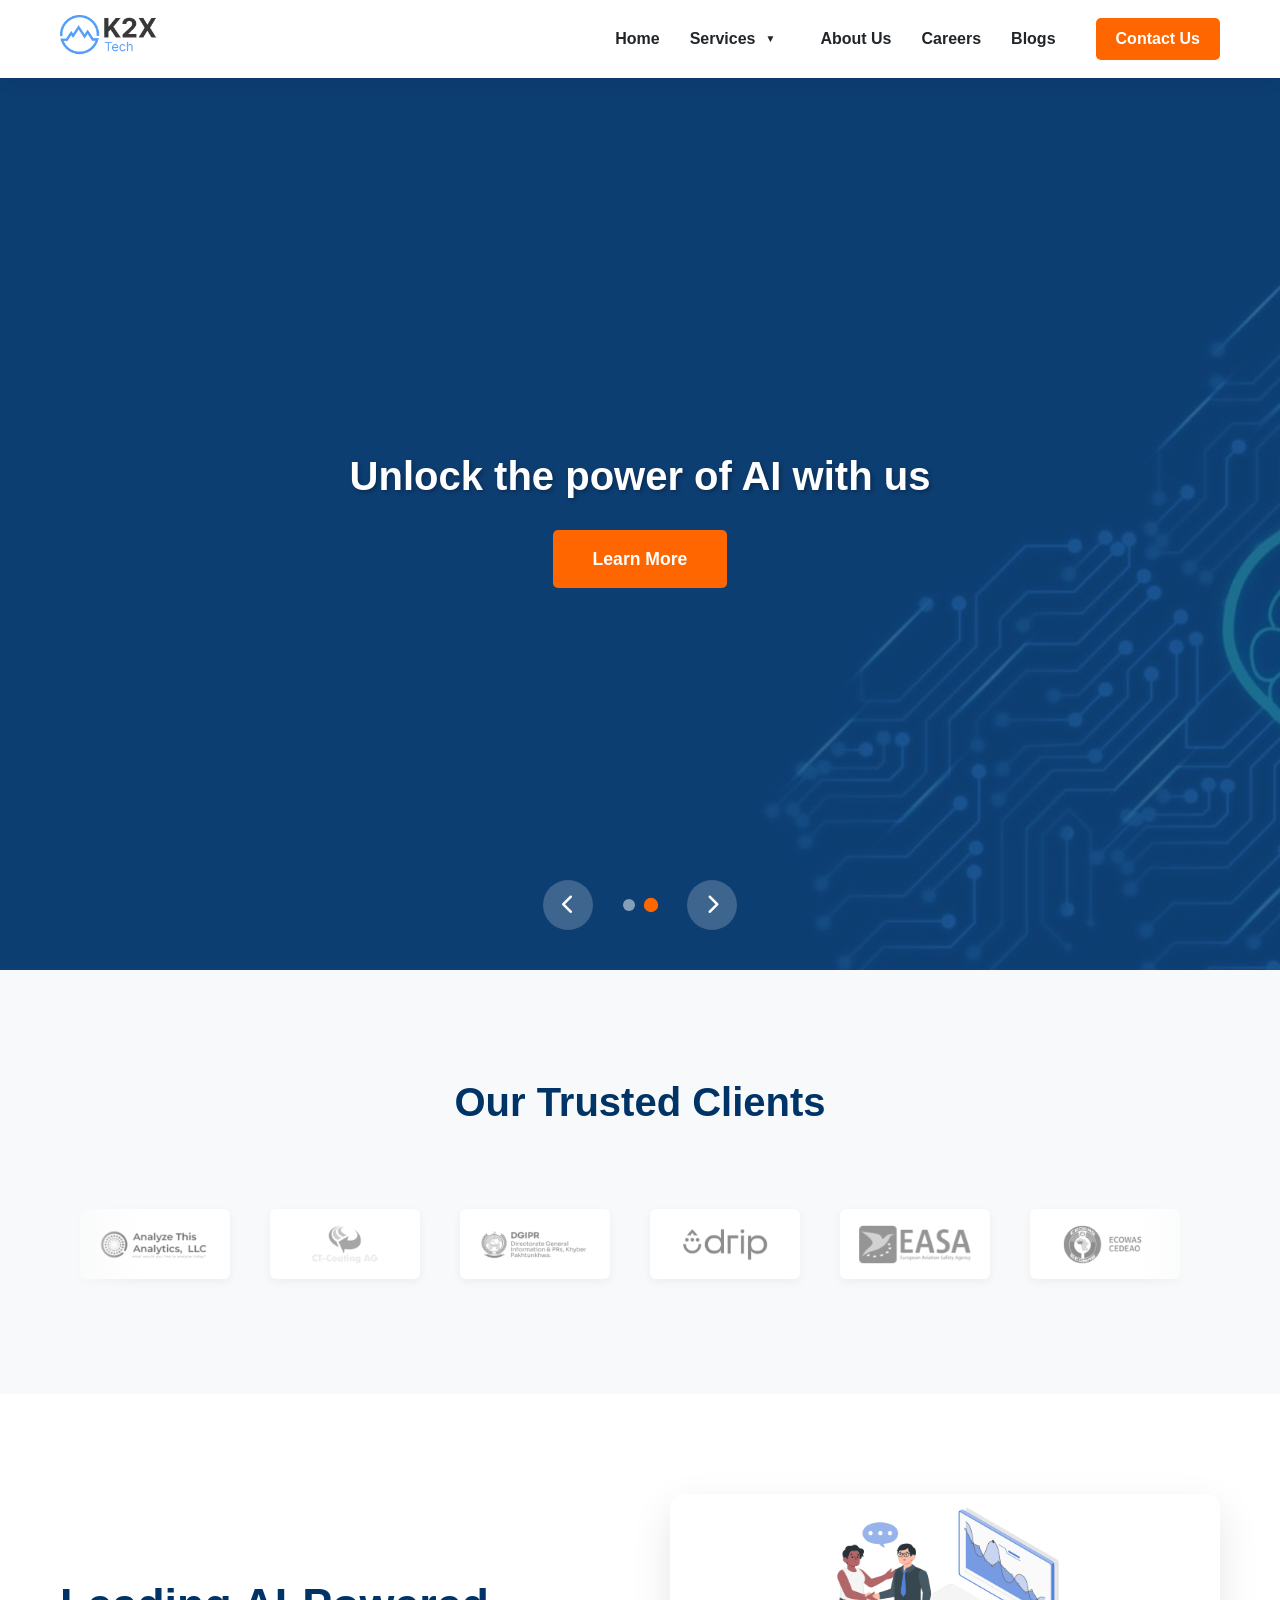
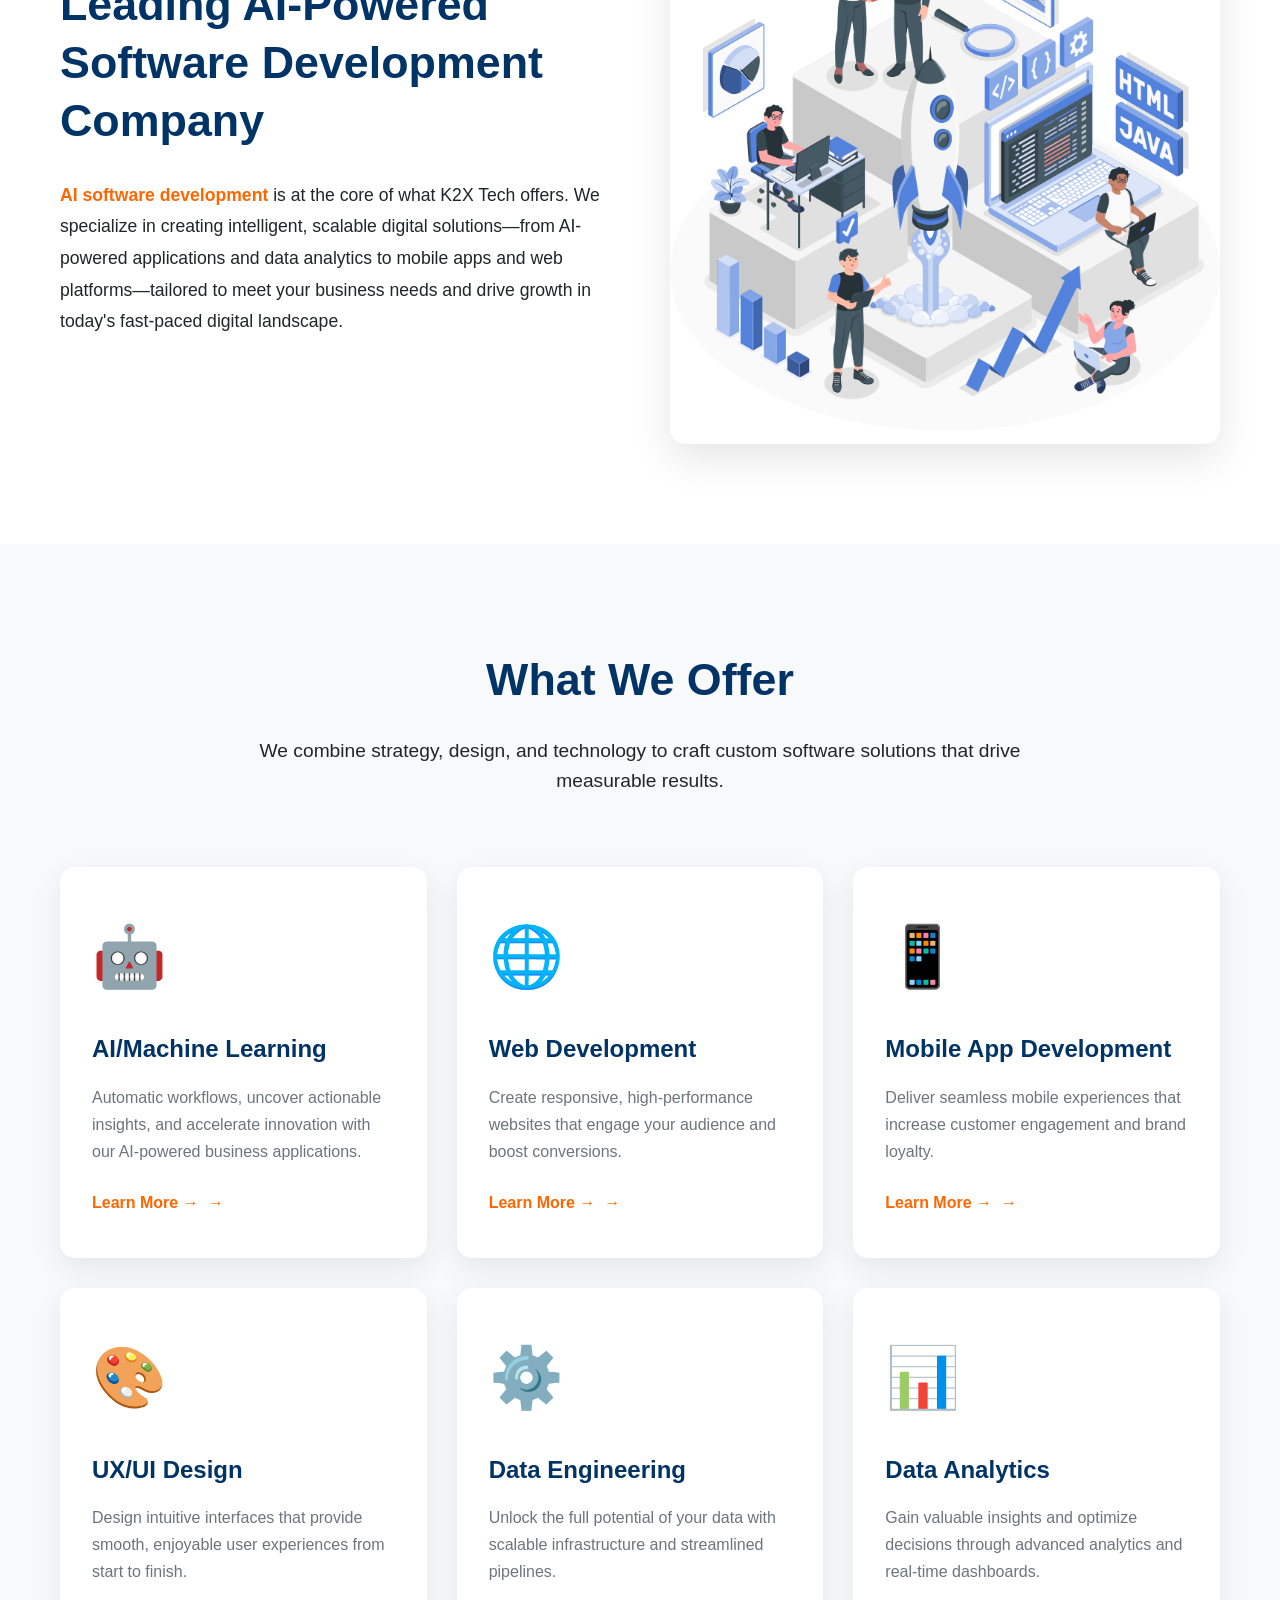
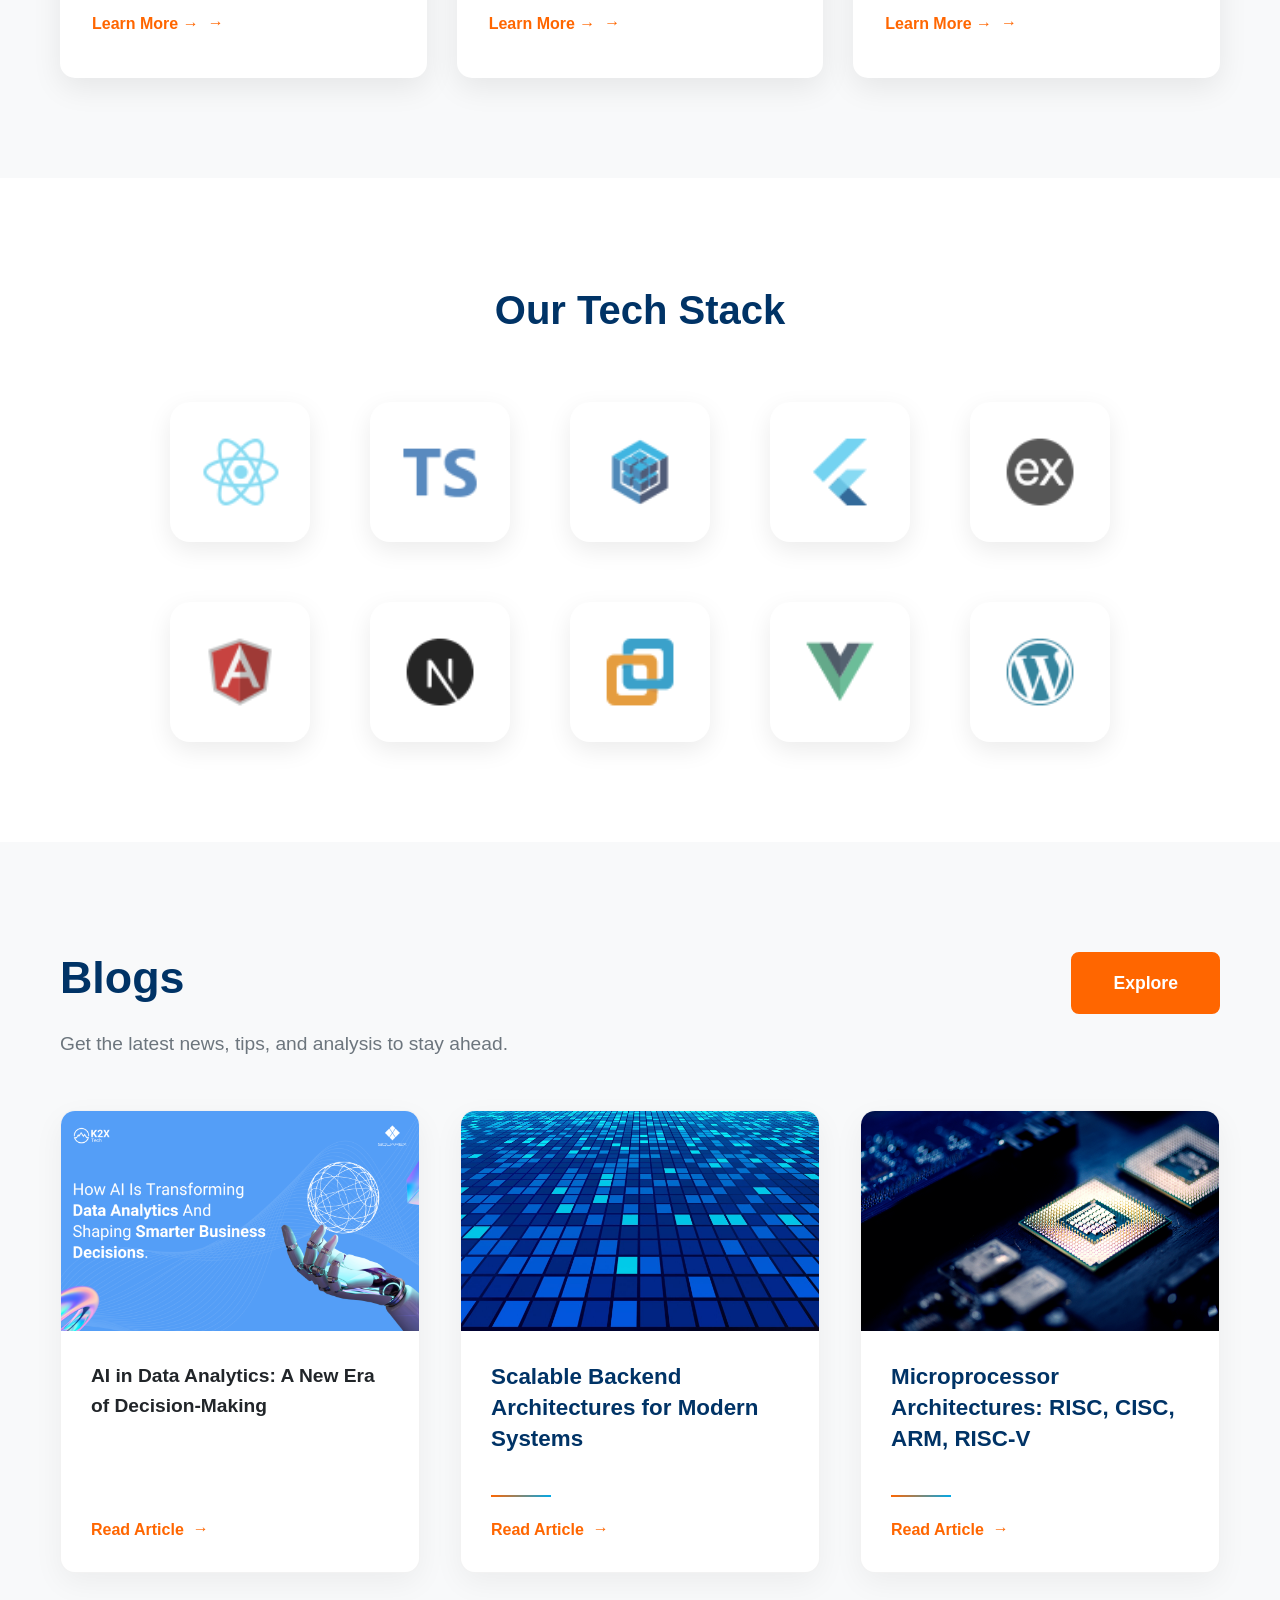
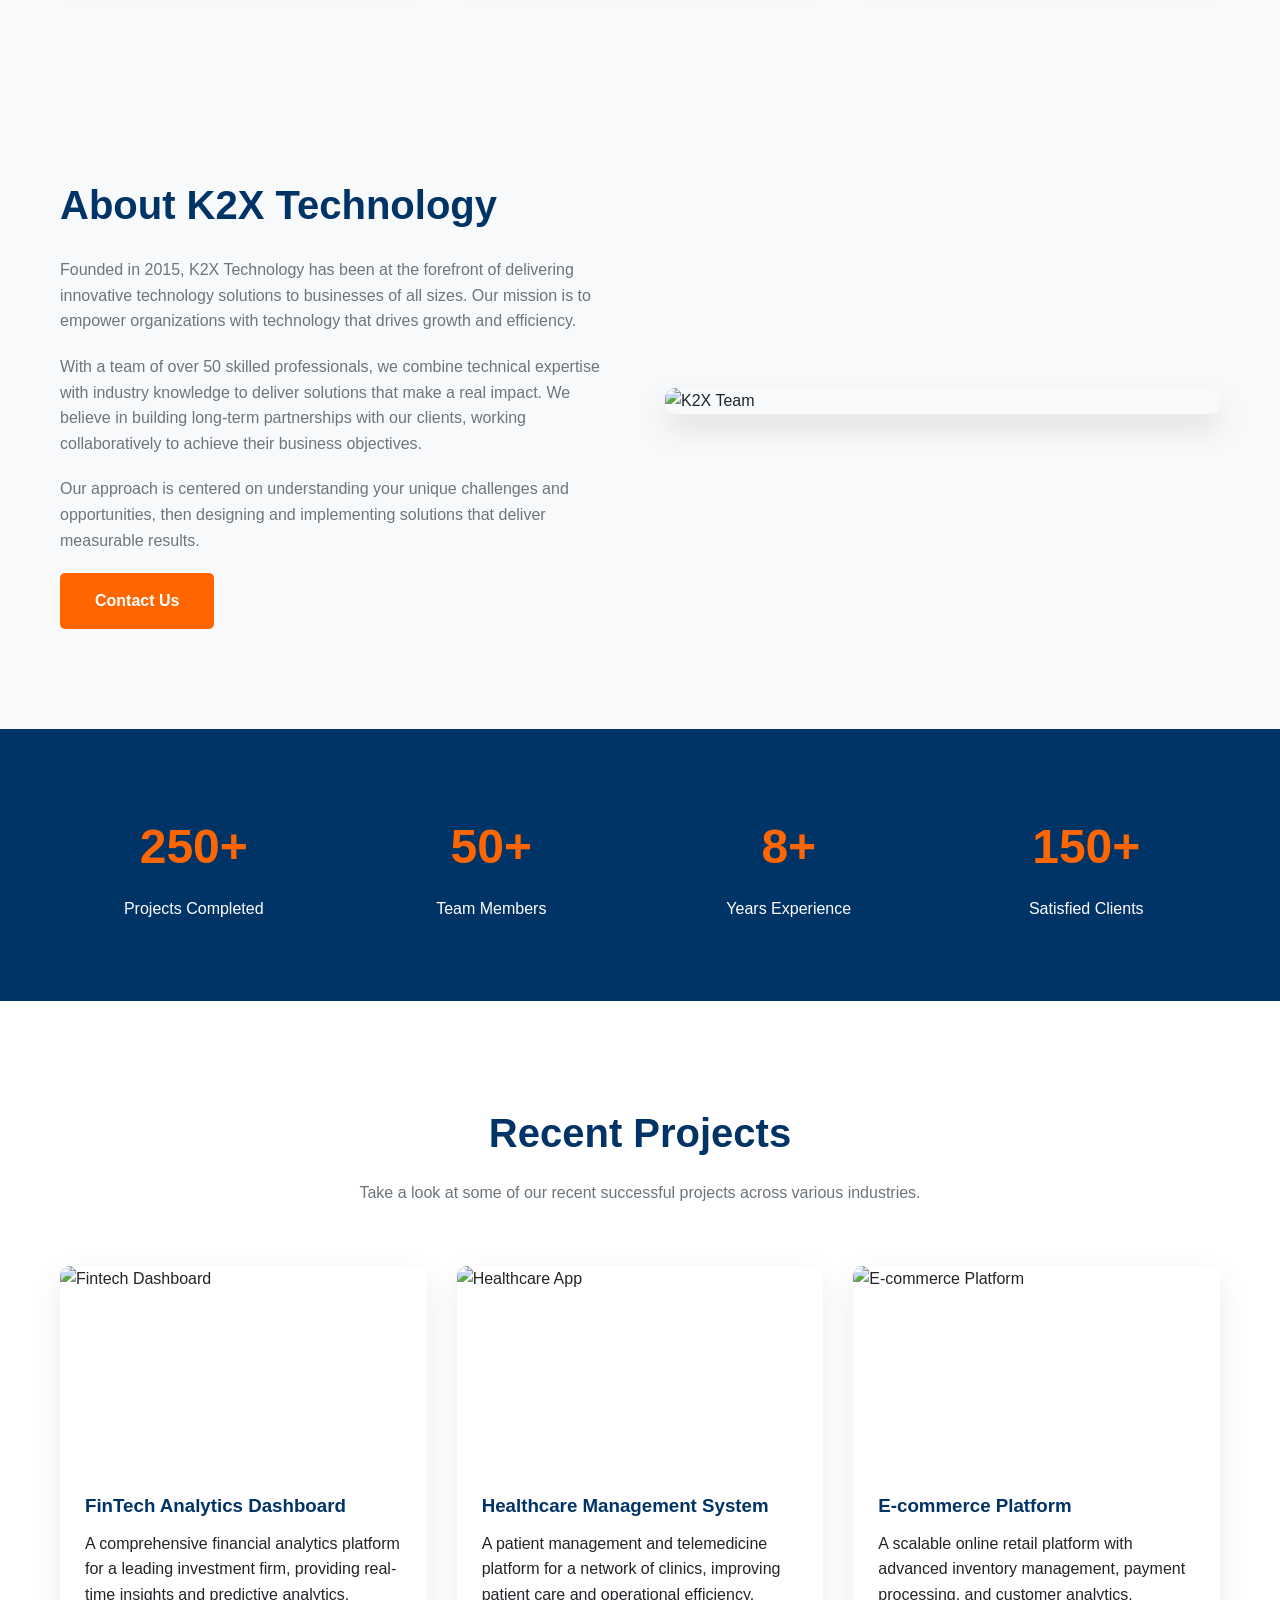
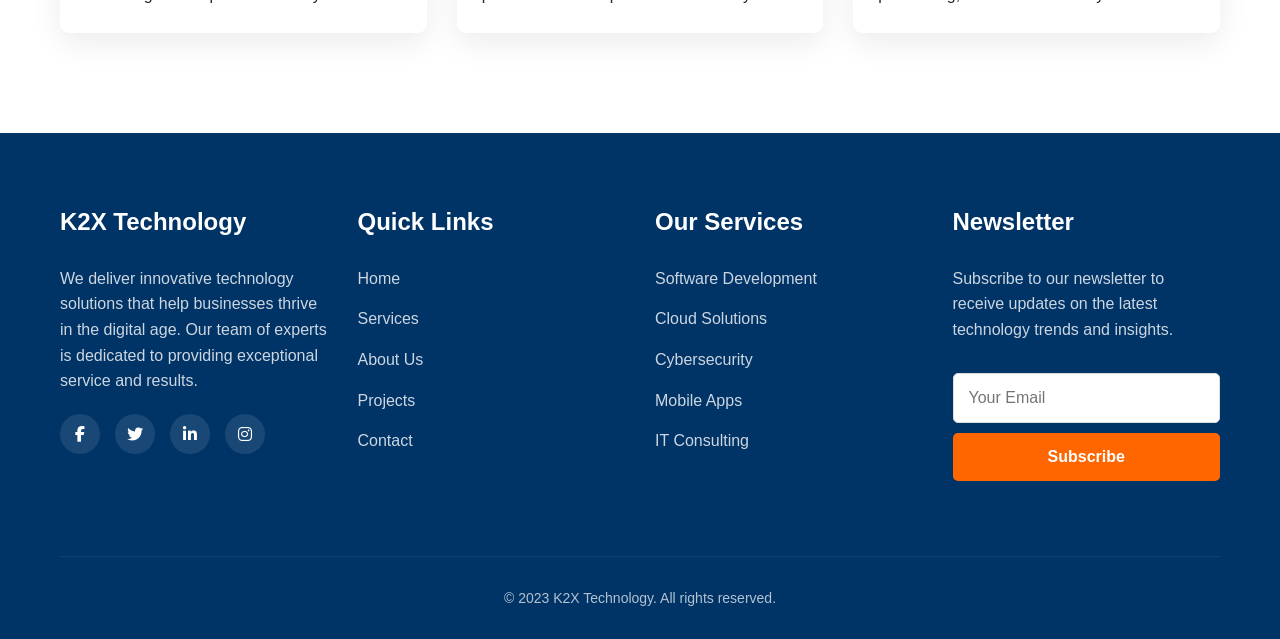
==== index.html @ 75957046 "Initial commit: K2x clone project" ====
<!DOCTYPE html>
<html lang="en">
<head>
    <meta charset="UTF-8">
    <meta name="viewport" content="width=device-width, initial-scale=1.0">
    <title>K2X TECH</title>
    <link rel="stylesheet" href="https://cdnjs.cloudflare.com/ajax/libs/font-awesome/6.4.0/css/all.min.css">
    <link rel="stylesheet" href="style.css">
</head>
<body>
<!-- Header & Navigation -->
<header>
    <div class="container header-container">
        <!-- Logo -->
        <a href="#" class="logo">
            <img src="K2X-logo.png" alt="K2X Tech" class="logo-img">
        </a>
        
        <!-- Desktop Navigation -->
        <nav class="desktop-nav">
            <ul>
                <li><a href="#home">Home</a></li>
                 <li class="has-dropdown">
            <a href="#services">Services <span class="dropdown-arrow">▼</span></a>
            <ul class="dropdown-menu">
                <li><a href="submenu.html#ai-machine-learning">AI/ML</a></li>
                <li><a href="submenu.html#web-development">Web Development</a></li>
                <li><a href="submenu.html#mobile-app-development">Mobile App Development</a></li>
                <li><a href="submenu.html#ux-ui-design">UX/UI Design</a></li>
                <li><a href="submenu.html#data-engineering">Data Engineering</a></li>
                <li><a href="submenu.html#data-analytics">Data Analytics</a></li>
            </ul>
        </li>
                <li><a href="#about">About Us</a></li>
                <li><a href="careers.html">Careers</a></li>
                <li><a href="Blog.html">Blogs</a></li>
                <li><a href="contact.html" class="contact-btn">Contact Us</a></li>
            </ul>
        </nav>
        
        <!-- Mobile Menu Toggle - Hamburger Icon -->
        <button class="mobile-menu-toggle" id="mobileMenuToggle" aria-label="Toggle menu">
            <div class="hamburger" id="hamburger">
                <span class="hamburger-line"></span>
                <span class="hamburger-line"></span>
                <span class="hamburger-line"></span>
            </div>
        </button>
    </div>
    
    <!-- Mobile Menu Overlay -->
    <div class="mobile-menu-overlay" id="mobileMenuOverlay">
        <div class="mobile-menu-container">
            <div class="mobile-menu-header">
                <div class="mobile-logo">
                    <img src="K2X-logo.png" alt="K2X Tech">
                </div>
                <!-- Close button removed - using hamburger transform instead -->
            </div>
            <nav class="mobile-nav">
                <ul>
                    <li><a href="#home">Home</a></li>
                     <!-- Services with accordion for mobile -->
        <li class="mobile-menu-item has-submenu">
            <a href="#services" class="submenu-toggle">
                Services <span class="submenu-arrow">+</span>
            </a>
            <ul class="submenu">
                <li><a href="submenu.html#ai-machine-learning">AI/ML</a></li>
                <li><a href="submenu.html#web-development">Web Development</a></li>
                <li><a href="submenu.html#mobile-app-development">Mobile App Development</a></li>
                <li><a href="submenu.html#ux-ui-design">UX/UI Design</a></li>
                <li><a href="submenu.html#data-engineering">Data Engineering</a></li>
                <li><a href="submenu.html#data-analytics">Data Analytics</a></li>
            </ul>
        </li>
                    <li><a href="#about">About Us</a></li>
                    <li><a href="careers.html">Careers</a></li>
                    <li><a href="Blog.html">Blogs</a></li>
                    <li><a href="#contact" class="mobile-contact-btn">Contact Us</a></li>
                </ul>
            </nav>
            <div class="mobile-menu-footer">
                <div class="mobile-social">
                    <a href="#"><i class="fab fa-facebook-f"></i></a>
                    <a href="#"><i class="fab fa-twitter"></i></a>
                    <a href="#"><i class="fab fa-linkedin-in"></i></a>
                    <a href="#"><i class="fab fa-instagram"></i></a>
                </div>
                <p class="mobile-copyright">© 2023 K2X Technology</p>
            </div>
        </div>
    </div>
</header>

<!-- Hero Slider Section -->
<section class="hero-slider" id="home">
    <!-- Slide 1 -->
    <div class="slide active" id="slide1">
        <div class="slide-content">
            <div class="slide-text">
                <h1>Your product partner for tackling your digital frontier</h1>
                <a href="contact.html" class="btn">Develop With Us</a>
            </div>
            <div class="slide-image">
                <img src="slide 1.png" alt="Your product partner for tackling your digital frontier">
            </div>
        </div>
    </div>
    
    <!-- Slide 2 -->
    <div class="slide" id="slide2">
        <div class="slide-content full-image">
            <div class="slide-text">
                <h1>Unlock the power of AI with us</h1>
                <a href="#services" class="btn">Learn More</a>
            </div>
        </div>
    </div>
    
    <!-- Slider Controls -->
    <div class="slider-controls">
        <button class="prev-slide"><i class="fas fa-chevron-left"></i></button>
        <div class="slide-dots">
            <span class="dot active" data-slide="0"></span>
            <span class="dot" data-slide="1"></span>
        </div>
        <button class="next-slide"><i class="fas fa-chevron-right"></i></button>
    </div>
</section>
<!-- Trusted Clients Section -->
<section class="clients-section section">
    <div class="container">
        <div class="section-title">
            <h2>Our Trusted Clients</h2>
            
        </div>
        
        <div class="clients-carousel-container">
            <div class="clients-carousel-track">
                <!-- First set of logos -->
                <div class="client-logo-item">
                    <img src="analyze.png" alt="analyze">
                </div>
                <div class="client-logo-item">
                    <img src="ct coating.png" alt="CT coating">
                </div>
                <div class="client-logo-item">
                    <img src="dgispr.png" alt="dgispr">
                </div>
                <div class="client-logo-item">
                    <img src="drip.png" alt="drip">
                </div>
                <div class="client-logo-item">
                    <img src="easa.png" alt="EASA">
                </div>
                <div class="client-logo-item">
                    <img src="ecowas.png" alt="ECOWAS CEDEAO">
                </div>
                <div class="client-logo-item">
                    <img src="fit.png" alt="FIT">
                </div>
                <div class="client-logo-item">
                    <img src="harbor.png" alt="harbor">
                </div>
                <div class="client-logo-item">
                    <img src="indiscan.png" alt="indiscan">
                </div>
                <div class="client-logo-item">
                    <img src="it board.png" alt="IT Board">
                </div>
                <div class="client-logo-item">
                    <img src="ntu.png" alt="NTU">
                </div>
                
                <!-- Duplicate set for seamless loop -->
                <div class="client-logo-item">
                    <img src="analyze.png" alt="analyze">
                </div>
                <div class="client-logo-item">
                    <img src="ct coating.png" alt="CT coating">
                </div>
                <div class="client-logo-item">
                    <img src="dgispr.png" alt="dgispr">
                </div>
                <div class="client-logo-item">
                    <img src="drip.png" alt="drip">
                </div>
                <div class="client-logo-item">
                    <img src="easa.png" alt="EASA">
                </div>
                <div class="client-logo-item">
                    <img src="ecowas.png" alt="ECOWAS CEDEAO">
                </div>
                <div class="client-logo-item">
                    <img src="fit.png" alt="FIT">
                </div>
                <div class="client-logo-item">
                    <img src="harbor.png" alt="harbor">
                </div>
                <div class="client-logo-item">
                    <img src="indiscan.png" alt="indiscan">
                </div>
                <div class="client-logo-item">
                    <img src="it board.png" alt="IT Board">
                </div>
                <div class="client-logo-item">
                    <img src="ntu.png" alt="NTU">
                </div>
            </div>
        </div>
    </div>
</section>
<section class="ai-section section">
    <div class="container">
        <div class="ai-content">
            <div class="ai-text">
                <h2>Leading AI-Powered Software Development Company</h2>
                <p><strong>AI software development</strong> is at the core of what K2X Tech offers. We specialize in creating intelligent, scalable digital solutions—from AI-powered applications and data analytics to mobile apps and web platforms—tailored to meet your business needs and drive growth in today's fast-paced digital landscape.</p>
            </div>
            <div class="ai-image">
                <img src="leading ai power.png" alt="AI Software Development">
            </div>
        </div>
    </div>
</section>
<!-- What We Offer Section -->
<section class="services-offer-section section">
    <div class="container">
        <div class="section-title">
            <h2>What We Offer</h2>
            <p>We combine strategy, design, and technology to craft custom software solutions that drive measurable results.</p>
        </div>
        
        <div class="services-grid">
            <!-- Card 1 -->
            <div class="service-card-clickable">
                <div class="service-icon">🤖</div>
                <h3>AI/Machine Learning</h3>
                <p>Automatic workflows, uncover actionable insights, and accelerate innovation with our AI-powered business applications.</p>
                <a href="#" class="service-link">Learn More →</a>
            </div>
            
            <!-- Card 2 -->
            <div class="service-card-clickable">
                <div class="service-icon">🌐</div>
                <h3>Web Development</h3>
                <p>Create responsive, high-performance websites that engage your audience and boost conversions.</p>
                <a href="#" class="service-link">Learn More →</a>
            </div>
            
            <!-- Card 3 -->
            <div class="service-card-clickable">
                <div class="service-icon">📱</div>
                <h3>Mobile App Development</h3>
                <p>Deliver seamless mobile experiences that increase customer engagement and brand loyalty.</p>
                <a href="#" class="service-link">Learn More →</a>
            </div>
            
            <!-- Card 4 -->
            <div class="service-card-clickable">
                <div class="service-icon">🎨</div>
                <h3>UX/UI Design</h3>
                <p>Design intuitive interfaces that provide smooth, enjoyable user experiences from start to finish.</p>
                <a href="#" class="service-link">Learn More →</a>
            </div>
            
            <!-- Card 5 -->
            <div class="service-card-clickable">
                <div class="service-icon">⚙️</div>
                <h3>Data Engineering</h3>
                <p>Unlock the full potential of your data with scalable infrastructure and streamlined pipelines.</p>
                <a href="#" class="service-link">Learn More →</a>
            </div>
            
            <!-- Card 6 -->
            <div class="service-card-clickable">
                <div class="service-icon">📊</div>
                <h3>Data Analytics</h3>
                <p>Gain valuable insights and optimize decisions through advanced analytics and real-time dashboards.</p>
                <a href="#" class="service-link">Learn More →</a>
            </div>
        </div>
    </div>
</section>
    <!-- Our Tech Stack Section -->
<section class="section" id="services">
    <div class="container">
        <div class="section-title">
            <h2>Our Tech Stack</h2>
        </div>
        
        <div class="tech-stack-logos">
            <!-- Row 1 -->
            <div class="tech-logo-row">
                <div class="tech-logo-item">
                    <img src="React-Native.png" alt="React">
                </div>
                <div class="tech-logo-item">
                    <img src="TypeScript.png" alt="TypeScript">
                </div>
                <div class="tech-logo-item">
                    <img src="sequilized.png" alt="sequilized">
                </div>
                <div class="tech-logo-item">
                    <img src="UX-Design-for-Mobilepp-Development-3.png" alt="Figma">
                </div>
                 <div class="tech-logo-row">
                <div class="tech-logo-item">
                    <img src="UX-Design-for-Mobilepp-Development-2.png" alt="Adobe XD">
                </div>
            </div>
            
            <!-- Row 2 -->
            <div class="tech-logo-row">
                <div class="tech-logo-item">
                    <img src="UX-Design-for-Mobilepp-Development-1.png" alt="Sketch">
                </div>
                <div class="tech-logo-item">
                    <img src="UX-Design-for-Mobilepp-Development.png" alt="Next">
                </div>
                <div class="tech-logo-item">
                    <img src="VMware.png" alt="VMware">
                </div>
                <div class="tech-logo-item">
                    <img src="UX-Design-for-Mobilepp-Development-4.png" alt="InVision">
                </div>
                <div class="tech-logo-item">
                    <img src="Wordpress.png" alt="WordPress">
                </div>
            </div>
    </div>
</section>
<!-- Blogs Section with Images -->
<section class="section blogs-section" id="blogs">
    <div class="container">
        <!-- Blog Header with Explore Button -->
        <div class="blog-header">
            <div class="blog-title-area">
                <h2>Blogs</h2>
                <p>Get the latest news, tips, and analysis to stay ahead.</p>
            </div>
            <a href="Blog.html" class="explore-btn">Explore</a>
        </div>
        
        <!-- Blog Cards with Images -->
        <div class="blog-cards-grid">
            <!-- Blog Card 1 -->
            <div class="blog-card-with-image">
                <div class="blog-card-image">
                    <img src="pic1.png" alt="AI Transforming Data Analytics">
                </div>
                <div class="blog-card-content">
                    
                    <h4 class="blog-card-subtitle">AI in Data Analytics: A New Era of Decision-Making</h4>
                    <div class="blog-card-links">
                        <a href="#" class="blog-card-link">Read Article</a>
                    </div>
                </div>
            </div>
            
            <!-- Blog Card 2 -->
            <div class="blog-card-with-image">
                <div class="blog-card-image">
                    <img src="pic2.jpg" alt="Scalable Backend Architectures">
                </div>
                <div class="blog-card-content">
                    <h3 class="blog-card-title">Scalable Backend Architectures for Modern Systems</h3>
                    <div class="blog-card-divider"></div>
                    <div class="blog-card-links">
                        <a href="#" class="blog-card-link">Read Article</a>
                    </div>
                </div>
            </div>
            
            <!-- Blog Card 3 -->
            <div class="blog-card-with-image">
                <div class="blog-card-image">
                    <img src="pic3.png" alt="TypeScript Development">
                </div>
                <div class="blog-card-content">
                    <h3 class="blog-card-title">Microprocessor Architectures: RISC, CISC, ARM, RISC-V</h3>
                    <div class="blog-card-divider"></div>
                    <div class="blog-card-links">
                        <a href="#" class="blog-card-link">Read Article</a>
                    </div>
                </div>
            </div>
        </div>
    </div>
</section>
    <!-- About Section -->
    <section class="section about" id="about">
        <div class="container">
            <div class="about-content">
                <div class="about-text">
                    <h2>About K2X Technology</h2>
                    <p>Founded in 2015, K2X Technology has been at the forefront of delivering innovative technology solutions to businesses of all sizes. Our mission is to empower organizations with technology that drives growth and efficiency.</p>
                    <p>With a team of over 50 skilled professionals, we combine technical expertise with industry knowledge to deliver solutions that make a real impact. We believe in building long-term partnerships with our clients, working collaboratively to achieve their business objectives.</p>
                    <p>Our approach is centered on understanding your unique challenges and opportunities, then designing and implementing solutions that deliver measurable results.</p>
                    <a href="contact.html" class="btn">Contact Us</a>
                </div>
                <div class="about-image">
                    <img src="https://images.unsplash.com/photo-1522071820081-009f0129c71c?ixlib=rb-4.0.3&ixid=M3wxMjA3fDB8MHxwaG90by1wYWdlfHx8fGVufDB8fHx8fA%3D%3D&auto=format&fit=crop&w=2070&q=80" alt="K2X Team">
                </div>
            </div>
        </div>
    </section>

    <!-- Stats Section -->
    <section class="stats">
        <div class="container">
            <div class="stats-grid">
                <div class="stat-item">
                    <h3>250+</h3>
                    <p>Projects Completed</p>
                </div>
                <div class="stat-item">
                    <h3>50+</h3>
                    <p>Team Members</p>
                </div>
                <div class="stat-item">
                    <h3>8+</h3>
                    <p>Years Experience</p>
                </div>
                <div class="stat-item">
                    <h3>150+</h3>
                    <p>Satisfied Clients</p>
                </div>
            </div>
        </div>
    </section>

    <!-- Projects Section -->
    <section class="section" id="projects">
        <div class="container">
            <div class="section-title">
                <h2>Recent Projects</h2>
                <p>Take a look at some of our recent successful projects across various industries.</p>
            </div>
            <div class="projects-grid">
                <div class="project-card">
                    <div class="project-img">
                        <img src="https://images.unsplash.com/photo-1551288049-bebda4e38f71?ixlib=rb-4.0.3&ixid=M3wxMjA3fDB8MHxwaG90by1wYWdlfHx8fGVufDB8fHx8fA%3D%3D&auto=format&fit=crop&w=2070&q=80" alt="Fintech Dashboard">
                    </div>
                    <div class="project-info">
                        <h3>FinTech Analytics Dashboard</h3>
                        <p>A comprehensive financial analytics platform for a leading investment firm, providing real-time insights and predictive analytics.</p>
                    </div>
                </div>
                <div class="project-card">
                    <div class="project-img">
                        <img src="https://images.unsplash.com/photo-1558618666-fcd25c85cd64?ixlib=rb-4.0.3&ixid=M3wxMjA3fDB8MHxwaG90by1wYWdlfHx8fGVufDB8fHx8fA%3D%3D&auto=format&fit=crop&w=2067&q=80" alt="Healthcare App">
                    </div>
                    <div class="project-info">
                        <h3>Healthcare Management System</h3>
                        <p>A patient management and telemedicine platform for a network of clinics, improving patient care and operational efficiency.</p>
                    </div>
                </div>
                <div class="project-card">
                    <div class="project-img">
                        <img src="https://images.unsplash.com/photo-1556742049-0cfed4f6a45d?ixlib=rb-4.0.3&ixid=M3wxMjA3fDB8MHxwaG90by1wYWdlfHx8fGVufDB8fHx8fA%3D%3D&auto=format&fit=crop&w=2070&q=80" alt="E-commerce Platform">
                    </div>
                    <div class="project-info">
                        <h3>E-commerce Platform</h3>
                        <p>A scalable online retail platform with advanced inventory management, payment processing, and customer analytics.</p>
                    </div>
                </div>
            </div>
        </div>
    </section>

   

    <!-- Footer -->
    <footer>
        <div class="container">
            <div class="footer-content">
                <div class="footer-col">
                    <h3>K2X Technology</h3>
                    <p>We deliver innovative technology solutions that help businesses thrive in the digital age. Our team of experts is dedicated to providing exceptional service and results.</p>
                    <div class="social-links">
                        <a href="#"><i class="fab fa-facebook-f"></i></a>
                        <a href="#"><i class="fab fa-twitter"></i></a>
                        <a href="#"><i class="fab fa-linkedin-in"></i></a>
                        <a href="#"><i class="fab fa-instagram"></i></a>
                    </div>
                </div>
                <div class="footer-col">
                    <h3>Quick Links</h3>
                    <ul class="footer-links">
                        <li><a href="#home">Home</a></li>
                        <li><a href="#services">Services</a></li>
                        <li><a href="#about">About Us</a></li>
                        <li><a href="#projects">Projects</a></li>
                        <li><a href="contact.html">Contact</a></li>
                    </ul>
                </div>
                <div class="footer-col">
                    <h3>Our Services</h3>
                    <ul class="footer-links">
                        <li><a href="#">Software Development</a></li>
                        <li><a href="#">Cloud Solutions</a></li>
                        <li><a href="#">Cybersecurity</a></li>
                        <li><a href="#">Mobile Apps</a></li>
                        <li><a href="#">IT Consulting</a></li>
                    </ul>
                </div>
                <div class="footer-col">
                    <h3>Newsletter</h3>
                    <p>Subscribe to our newsletter to receive updates on the latest technology trends and insights.</p>
                    <div class="form-group">
                        <input type="email" placeholder="Your Email" class="newsletter-input">
                        <button class="btn newsletter-btn">Subscribe</button>
                    </div>
                </div>
            </div>
            <div class="copyright">
                <p>&copy; 2023 K2X Technology. All rights reserved.</p>
            </div>
        </div>
    </footer>

    <script src="script.js"></script>
</body>
</html>
---- style.css ----
* {
    margin: 0;
    padding: 0;
    box-sizing: border-box;
    font-family: 'Segoe UI', Tahoma, Geneva, Verdana, sans-serif;
}

:root {
    --primary: #003366;
    --secondary: #00a8e8;
    --accent: #ff6600;
    --light: #f8f9fa;
    --dark: #212529;
    --gray: #6c757d;
}

body {
    color: var(--dark);
    line-height: 1.6;
    overflow-x: hidden;
}

.container {
    width: 100%;
    max-width: 1200px;
    margin: 0 auto;
    padding: 0 20px;
}

/* ===== HEADER & NAVIGATION ===== */
header {
    background-color: white;
    box-shadow: 0 2px 15px rgba(0, 0, 0, 0.1);
    position: fixed;
    width: 100%;
    top: 0;
    z-index: 1000;
}

.header-container {
    display: flex;
    justify-content: space-between;
    align-items: center;
    padding: 15px 20px;
}

/* Logo */
.logo-img {
    height: 40px;
    width: auto;
}

/* Desktop Navigation */
.desktop-nav ul {
    display: flex;
    list-style: none;
    align-items: center;
    justify-content: center;
}

.desktop-nav ul li {
    margin-left: 30px;
    position: relative;
}

.desktop-nav ul li a {
    text-decoration: none;
    color: var(--dark);
    font-weight: 600;
    font-size: 16px;
    transition: color 0.3s;
    display: flex;
    align-items: center;
}

.desktop-nav ul li a:hover {
    color: var(--secondary);
}

.contact-btn {
    background-color: var(--accent);
    color: white !important;
    padding: 8px 20px !important;
    border-radius: 5px;
    margin-left: 10px !important;
    transition: all 0.3s;
}

.contact-btn:hover {
    background-color: #e55a00 !important;
    color: white !important;
    transform: translateY(-2px);
}

/* ===== DROPDOWN CENTERING FIXES ===== */
.desktop-nav .has-dropdown {
    position: relative;
}

.desktop-nav .has-dropdown > a {
    position: relative;
    padding-right: 15px;
    display: flex;
    align-items: center;
    justify-content: center;
    gap: 5px;
}

.desktop-nav .dropdown-arrow {
    font-size: 10px;
    margin-left: 5px;
    transition: transform 0.3s;
    display: inline-block;
}

.desktop-nav .has-dropdown:hover .dropdown-arrow {
    transform: rotate(180deg);
}

.desktop-nav .dropdown-menu {
    position: absolute;
    top: 100%;
    left: 50%;
    transform: translateX(-50%) translateY(10px);
    background-color: white;
    min-width: 200px;
    box-shadow: 0 10px 30px rgba(0, 0, 0, 0.15);
    border-radius: 8px;
    padding: 10px 0;
    opacity: 0;
    visibility: hidden;
    transition: all 0.3s ease;
    z-index: 1001;
    list-style: none;
    margin-top: 15px;
    text-align: left;
}

.desktop-nav .has-dropdown:hover .dropdown-menu {
    opacity: 1;
    visibility: visible;
    transform: translateX(-50%) translateY(0);
}

.desktop-nav .dropdown-menu::before {
    content: '';
    position: absolute;
    top: -8px;
    left: 50%;
    transform: translateX(-50%);
    border-left: 8px solid transparent;
    border-right: 8px solid transparent;
    border-bottom: 8px solid white;
}

.desktop-nav .dropdown-menu li {
    margin: 0;
    width: 100%;
}

.desktop-nav .dropdown-menu a {
    display: block;
    padding: 10px 20px;
    color: var(--dark);
    font-weight: 500;
    font-size: 14px;
    text-decoration: none;
    transition: all 0.3s;
    white-space: nowrap;
    text-align: left;
    border-left: 3px solid transparent;
}

.desktop-nav .dropdown-menu a:hover {
    background-color: rgba(0, 163, 232, 0.05);
    color: var(--secondary);
    border-left: 3px solid var(--accent);
    padding-left: 25px;
    display: inline-block
}

/* Mobile Menu Toggle */
.mobile-menu-toggle {
    display: none;
    cursor: pointer;
    z-index: 1002;
    background: none;
    border: none;
    padding: 10px;
}

.hamburger {
    width: 30px;
    height: 20px;
    position: relative;
    display: flex;
    flex-direction: column;
    justify-content: space-between;
    transition: all 0.3s;
}

/* Hamburger lines - initially showing 3 lines */
.hamburger-line {
    display: block;
    height: 3px;
    width: 100%;
    background-color: var(--primary);
    border-radius: 3px;
    transition: all 0.3s;
    position: absolute;
}

/* Position the 3 lines */
.hamburger-line:nth-child(1) {
    top: 0;
}

.hamburger-line:nth-child(2) {
    top: 50%;
    transform: translateY(-50%);
}

.hamburger-line:nth-child(3) {
    bottom: 0;
}

/* When menu is open, transform to X */
.hamburger.active .hamburger-line:nth-child(1) {
    top: 50%;
    transform: translateY(-50%) rotate(45deg);
}

.hamburger.active .hamburger-line:nth-child(2) {
    opacity: 0;
    transform: translateX(-10px);
}

.hamburger.active .hamburger-line:nth-child(3) {
    top: 50%;
    transform: translateY(-50%) rotate(-45deg);
}

/* ===== MOBILE MENU STYLES - UPDATED ===== */
/* Mobile Menu Overlay */
.mobile-menu-overlay {
    position: fixed;
    top: 0;
    right: -100%;
    width: 100%;
    height: 100vh;
    background: rgba(0, 0, 0, 0.9);
    z-index: 1001;
    transition: right 0.4s ease;
    overflow-y: auto;
}

.mobile-menu-overlay.active {
    right: 0;
}

.mobile-menu-container {
    position: absolute;
    top: 0;
    right: 0;
    width: 100%;
    height: 100%;
    background: white;
    display: flex;
    flex-direction: column;
    padding: 20px;
}

.mobile-menu-header {
    display: flex;
    justify-content: space-between;
    align-items: center;
    padding: 20px 0;
    border-bottom: 1px solid #eee;
}

.mobile-logo img {
    height: 35px;
    width: auto;
}

.mobile-close {
    display: none;
}

/* ===== MOBILE NAVIGATION - CENTERED FIX ===== */
.mobile-nav {
    flex: 1;
    padding: 30px 0;
    display: flex;
    flex-direction: column;
    justify-content: flex-start;
    align-items: center;
}

.mobile-nav ul {
    list-style: none;
    width: 100%;
    max-width: 300px;
    text-align: center;
    padding: 0;
    display: flex;
    flex-direction: column;
    align-items: center;
}

.mobile-nav ul li {
    margin-bottom: 0;
    width: 100%;
    text-align: center;
}

.mobile-nav ul li a {
    text-decoration: none;
    color: var(--dark);
    font-size: 18px;
    font-weight: 600;
    display: flex;
    align-items: center;
    justify-content: center;
    padding: 15px 0;
    border-bottom: 1px solid #eee;
    transition: all 0.3s;
    width: 100%;
}

.mobile-nav ul li a:hover {
    color: var(--secondary);
}

.mobile-contact-btn {
    background-color: var(--accent);
    color: white !important;
    padding: 12px 30px !important;
    border-radius: 8px;
    display: inline-block !important;
    border: none !important;
    margin-top: 20px !important;
    font-size: 16px !important;
    font-weight: 600;
    transition: all 0.3s;
}

.mobile-contact-btn:hover {
    background-color: #e55a00 !important;
    transform: translateY(-3px);
    box-shadow: 0 5px 15px rgba(0, 0, 0, 0.2);
}

/* ===== MOBILE SUBMENU ACCORDION - CENTERED FIX ===== */
.mobile-nav .has-submenu {
    position: relative;
    width: 100%;
}

.mobile-nav .submenu-toggle {
    display: flex;
    justify-content: center;
    align-items: center;
    cursor: pointer;
    padding: 15px 0;
    border-bottom: 1px solid #eee;
    color: var(--dark);
    font-size: 18px;
    font-weight: 600;
    text-decoration: none;
    width: 100%;
    text-align: center;
}

.mobile-nav .submenu-arrow {
    font-size: 20px;
    display: inline-block;
    width: 20px;
    text-align: center;
    color: var(--primary);
    margin-left: 10px;
}

.mobile-nav .submenu {
    max-height: 0;
    overflow: hidden;
    transition: max-height 0.3s ease;
    list-style: none;
    padding-left: 0;
    margin: 0;
    width: 100%;
    background-color: rgba(0, 0, 0, 0.02);
    text-align: center;
}

.mobile-nav .has-submenu.active .submenu {
    max-height: 400px;
}

.mobile-nav .submenu li {
    margin-bottom: 0;
    width: 100%;
}

.mobile-nav .submenu a {
    display: flex;
    align-items: center;
    justify-content: center;
    padding: 12px 0;
    font-size: 16px;
    color: var(--gray);
    text-decoration: none;
    border-bottom: 1px solid #eee;
    transition: all 0.3s;
    width: 100%;
    text-align: center;
}

.mobile-nav .submenu a:hover {
    color: var(--secondary);
    background-color: rgba(0, 0, 0, 0.03);
}

/* Mobile Menu Footer */
.mobile-menu-footer {
    padding: 20px 0;
    border-top: 1px solid #eee;
    text-align: center;
}

.mobile-social {
    display: flex;
    justify-content: center;
    gap: 15px;
    margin-bottom: 20px;
}

.mobile-social a {
    display: flex;
    align-items: center;
    justify-content: center;
    width: 45px;
    height: 45px;
    background-color: var(--primary);
    color: white;
    border-radius: 50%;
    text-decoration: none;
    font-size: 18px;
    transition: all 0.3s;
}

.mobile-social a:hover {
    background-color: var(--accent);
    transform: translateY(-3px);
}

.mobile-copyright {
    color: var(--gray);
    font-size: 14px;
    margin-top: 10px;
}

/* ===== HERO SLIDER - UPDATED FOR 2 SLIDES ===== */
.hero-slider {
    position: relative;
    height: 100vh;
    min-height: 600px;
    overflow: hidden;
    margin-top: 70px;
}

.slide {
    position: absolute;
    top: 0;
    left: 0;
    width: 100%;
    height: 100%;
    opacity: 0;
    transition: opacity 1s ease-in-out;
    display: flex;
    align-items: center;
}

.slide.active {
    opacity: 1;
    z-index: 1;
}

/* Slide 1 - Desktop layout with image on right */
#slide1 {
    background-color: white;
}

#slide1 .slide-content {
    display: flex;
    width: 100%;
    height: 100%;
    align-items: center;
}

#slide1 .slide-text {
    flex: 0 0 45%;
    max-width: 45%;
    padding: 0 80px;
    display: flex;
    flex-direction: column;
    justify-content: center;
    align-items: flex-start;
    height: 100%;
}

#slide1 .slide-image {
    flex: 0 0 55%;
    max-width: 55%;
    height: 100%;
    display: flex;
    align-items: center;
    justify-content: center;
    padding: 40px;
    background-color: transparent;
}

#slide1 .slide-image img {
    max-width: 100%;
    max-height: 80%;
    width: auto;
    height: auto;
    object-fit: contain;
    object-position: center;
}

#slide1 h1 {
    color: var(--primary);
    font-size: 3.2rem;
    margin-bottom: 20px;
    text-align: left;
    line-height: 1.2;
    font-weight: 700;
}

#slide1 p {
    font-size: 1.2rem;
    color: var(--gray);
    margin-bottom: 30px;
}

#slide1 .btn {
    margin-top: 20px;
    align-self: flex-start;
}

/* Slide 2 - Full Background Image */
#slide2 {
    background: linear-gradient(rgba(0, 51, 102, 0.7), rgba(0, 51, 102, 0.7)), url('slide\ 2.jpg');
    background-size: cover;
    background-position: center;
    background-repeat: no-repeat;
    color: white;
}

#slide2 .slide-content {
    display: flex;
    align-items: center;
    justify-content: center;
    height: 100%;
    width: 100%;
    padding: 0 40px;
}

#slide2 .slide-text {
    text-align: center;
    max-width: 600px;
    z-index: 2;
}

#slide2 h1 {
    color: white;
    font-size: 2.5rem;
    margin-bottom: 30px;
    text-shadow: 2px 2px 4px rgba(0, 0, 0, 0.3);
    line-height: 1.2;
}

#slide2 p {
    font-size: 1.2rem;
    margin-bottom: 40px;
    opacity: 0.9;
    max-width: 600px;
    margin-left: auto;
    margin-right: auto;
}

#slide2 .btn {
    background-color: var(--accent);
    color: white;
    padding: 15px 40px;
    font-size: 1.1rem;
    border-radius: 5px;
    display: inline-block;
}

#slide2 .btn:hover {
    background-color: #e55a00;
    transform: translateY(-3px);
    box-shadow: 0 10px 20px rgba(0, 0, 0, 0.3);
}

/* Slider Controls */
.slider-controls {
    position: absolute;
    bottom: 40px;
    left: 0;
    right: 0;
    display: flex;
    justify-content: center;
    align-items: center;
    gap: 30px;
    z-index: 10;
}

.prev-slide, .next-slide {
    background: rgba(255, 255, 255, 0.2);
    border: none;
    width: 50px;
    height: 50px;
    border-radius: 50%;
    color: white;
    font-size: 20px;
    cursor: pointer;
    transition: all 0.3s;
    display: flex;
    align-items: center;
    justify-content: center;
}

.prev-slide:hover, .next-slide:hover {
    background: var(--accent);
    transform: scale(1.1);
}

.slide-dots {
    display: flex;
    gap: 10px;
}

.dot {
    width: 12px;
    height: 12px;
    border-radius: 50%;
    background: rgba(255, 255, 255, 0.5);
    cursor: pointer;
    transition: all 0.3s;
}

.dot.active {
    background: var(--accent);
    transform: scale(1.2);
}

/* ===== TRUSTED CLIENTS SECTION ===== */
.clients-section {
    background-color: var(--light);
    padding: 15px 0;
    overflow: hidden;
}

.clients-carousel-container {
    position: relative;
    width: 100%;
    overflow: hidden;
    margin-top: 30px;
    padding: 15px 0;
}

.clients-carousel-track {
    display: flex;
    animation: scroll 20s linear infinite;
    width: max-content;
}

.client-logo-item {
    flex: 0 0 auto;
    width: 150px;
    height: 70px;
    margin: 0 20px;
    display: flex;
    align-items: center;
    justify-content: center;
    padding: 15px;
    background: white;
    border-radius: 6px;
    box-shadow: 0 3px 10px rgba(0, 0, 0, 0.05);
    transition: all 0.3s ease;
}

.client-logo-item:hover {
    transform: translateY(-3px);
    box-shadow: 0 6px 15px rgba(0, 0, 0, 0.08);
}

.client-logo-item img {
    max-width: 100%;
    max-height: 45px;
    width: auto;
    height: auto;
    object-fit: contain;
    filter: grayscale(100%);
    opacity: 0.7;
    transition: all 0.3s ease;
}

.client-logo-item:hover img {
    filter: grayscale(0%);
    opacity: 1;
    transform: scale(1.03);
}

.clients-carousel-container:hover .clients-carousel-track {
    animation-play-state: paused;
}

@keyframes scroll {
    0% {
        transform: translateX(0);
    }
    100% {
        transform: translateX(-50%);
    }
}

.clients-carousel-container::before,
.clients-carousel-container::after {
    content: '';
    position: absolute;
    top: 0;
    width: 80px;
    height: 100%;
    z-index: 2;
    pointer-events: none;
}

.clients-carousel-container::before {
    left: 0;
    background: linear-gradient(to right, var(--light) 0%, transparent 100%);
}

.clients-carousel-container::after {
    right: 0;
    background: linear-gradient(to left, var(--light) 0%, transparent 100%);
}

/* ===== AI-POWERED DEVELOPMENT SECTION ===== */
.ai-section {
    background-color: white;
    padding: 100px 0;
}

.ai-content {
    display: flex;
    align-items: center;
    gap: 60px;
}

.ai-text {
    flex: 1;
}

.ai-text h2 {
    font-size: 2.8rem;
    color: var(--primary);
    margin-bottom: 30px;
    line-height: 1.3;
}

.ai-text p {
    font-size: 1.1rem;
    line-height: 1.8;
    color: var(--dark);
    margin-bottom: 25px;
}

.ai-text strong {
    color: var(--accent);
    font-weight: 600;
}

.ai-image {
    flex: 1;
    border-radius: 15px;
    overflow: hidden;
    box-shadow: 0 15px 40px rgba(0, 0, 0, 0.1);
    transition: transform 0.3s ease;
}

.ai-image:hover {
    transform: translateY(-10px);
}

.ai-image img {
    width: 100%;
    height: auto;
    display: block;
    transition: transform 0.5s ease;
}

.ai-image:hover img {
    transform: scale(1.05);
}

/* ===== WHAT WE OFFER SECTION ===== */
.services-offer-section {
    background-color: var(--light);
    padding: 100px 0;
}

.services-offer-section .section-title {
    margin-bottom: 70px;
}

.services-offer-section .section-title h2 {
    font-size: 2.8rem;
    color: var(--primary);
}

.services-offer-section .section-title p {
    font-size: 1.2rem;
    max-width: 800px;
    margin: 20px auto 0;
    color: var(--dark);
}

.services-grid {
    display: grid;
    grid-template-columns: repeat(auto-fit, minmax(350px, 1fr));
    gap: 30px;
}

.service-card-clickable {
    background-color: white;
    border-radius: 15px;
    padding: 40px 30px;
    box-shadow: 0 10px 30px rgba(0, 0, 0, 0.08);
    transition: all 0.3s ease;
    position: relative;
    overflow: hidden;
    cursor: pointer;
    border: 2px solid transparent;
    display: flex;
    flex-direction: column;
    height: 100%;
    text-decoration: none;
    color: inherit;
}

.service-card-clickable::before {
    content: '';
    position: absolute;
    top: 0;
    left: 0;
    right: 0;
    bottom: 0;
    z-index: 1;
}

.service-card-clickable:hover {
    transform: translateY(-10px);
    box-shadow: 0 15px 40px rgba(0, 0, 0, 0.15);
    border-color: var(--secondary);
}

.service-card-clickable > * {
    position: relative;
    z-index: 2;
}

.service-icon {
    font-size: 60px;
    margin-bottom: 25px;
    display: inline-block;
    transition: transform 0.3s ease;
}

.service-card-clickable:hover .service-icon {
    transform: scale(1.1);
}

.service-card-clickable h3 {
    font-size: 1.5rem;
    color: var(--primary);
    margin-bottom: 15px;
    font-weight: 600;
}

.service-card-clickable p {
    color: var(--gray);
    line-height: 1.7;
    margin-bottom: 25px;
    flex-grow: 1;
}

.service-link {
    display: inline-block;
    color: var(--accent);
    font-weight: 600;
    text-decoration: none;
    font-size: 1rem;
    transition: all 0.3s ease;
    position: relative;
    padding-right: 25px;
    align-self: flex-start;
}

.service-link::after {
    content: '→';
    position: absolute;
    right: 0;
    top: 50%;
    transform: translateY(-50%);
    transition: transform 0.3s ease;
}

.service-link:hover {
    color: var(--secondary);
    padding-right: 30px;
}

.service-link:hover::after {
    transform: translateY(-50%) translateX(5px);
}

.service-card-clickable::after {
    content: '';
    position: absolute;
    top: 0;
    left: 0;
    right: 0;
    bottom: 0;
    background: linear-gradient(135deg, rgba(0, 163, 232, 0.05) 0%, rgba(255, 102, 0, 0.05) 100%);
    opacity: 0;
    transition: opacity 0.3s ease;
    z-index: 1;
}

.service-card-clickable:hover::after {
    opacity: 1;
}

/* ===== BUTTONS ===== */
.btn {
    display: inline-block;
    padding: 15px 35px;
    background-color: var(--accent);
    color: white;
    text-decoration: none;
    border-radius: 5px;
    font-weight: 600;
    font-size: 16px;
    transition: all 0.3s;
    border: none;
    cursor: pointer;
}

.btn:hover {
    background-color: #e55a00;
    transform: translateY(-3px);
    box-shadow: 0 10px 20px rgba(0, 0, 0, 0.2);
}

.btn-outline {
    background-color: transparent;
    border: 2px solid white;
    margin-left: 15px;
}

.btn-outline:hover {
    background-color: white;
    color: var(--primary);
}

/* ===== SECTIONS ===== */
.section {
    padding: 100px 0;
}

.section:first-of-type {
    padding-top: 100px;
}

.section-title {
    text-align: center;
    margin-bottom: 60px;
}

.section-title h2 {
    font-size: 2.5rem;
    color: var(--primary);
    margin-bottom: 15px;
}

.section-title p {
    color: var(--gray);
    max-width: 600px;
    margin: 0 auto;
}
/* ===== TECH STACK SECTION ===== */
.tech-stack-logos {
    display: flex;
    flex-direction: column;
    align-items: center;
    gap: 50px;
    margin-top: 50px;
}

.tech-logo-row {
    display: flex;
    justify-content: center;
    align-items: center;
    gap: 60px;
    flex-wrap: wrap;
}

.tech-logo-item {
    width: 140px;
    height: 140px;
    display: flex;
    align-items: center;
    justify-content: center;
    background: white;
    border-radius: 20px;
    padding: 30px;
    box-shadow: 0 8px 25px rgba(0, 0, 0, 0.08);
    transition: all 0.4s ease;
}

.tech-logo-item:hover {
    transform: translateY(-8px) scale(1.05);
    box-shadow: 0 15px 35px rgba(0, 0, 0, 0.12);
}

.tech-logo-item img {
    width: 100%;
    height: 100%;
    object-fit: contain;
    max-width: 80px;
    max-height: 80px;
    filter: grayscale(20%);
    opacity: 0.85;
    transition: all 0.4s ease;
}

.tech-logo-item:hover img {
    filter: grayscale(0%);
    opacity: 1;
    transform: scale(1.1);
}

/* Text-based logos alternative */
.tech-logo-item.text-logo {
    display: flex;
    align-items: center;
    justify-content: center;
    font-weight: 700;
    font-size: 1.3rem;
    color: var(--primary);
    text-align: center;
    line-height: 1.2;
    font-family: 'Segoe UI', Tahoma, Geneva, Verdana, sans-serif;
}

.tech-logo-item.text-logo span {
    display: block;
}

.tech-logo-item.text-logo:hover {
    color: var(--secondary);
    transform: translateY(-8px) scale(1.05);
}

/* Responsive Design for Tech Stack */
@media (max-width: 1200px) {
    .tech-logo-row {
        gap: 50px;
    }
    
    .tech-logo-item {
        width: 130px;
        height: 130px;
        padding: 25px;
    }
    
    .tech-logo-item img {
        max-width: 75px;
        max-height: 75px;
    }
    
    .tech-logo-item.text-logo {
        font-size: 1.2rem;
    }
}

@media (max-width: 992px) {
    .tech-stack-logos {
        gap: 40px;
        margin-top: 40px;
    }
    
    .tech-logo-row {
        gap: 40px;
    }
    
    .tech-logo-item {
        width: 120px;
        height: 120px;
        padding: 25px;
        border-radius: 18px;
    }
    
    .tech-logo-item img {
        max-width: 70px;
        max-height: 70px;
    }
    
    .tech-logo-item.text-logo {
        font-size: 1.1rem;
    }
}

@media (max-width: 768px) {
    .tech-stack-logos {
        gap: 35px;
        margin-top: 35px;
    }
    
    .tech-logo-row {
        gap: 30px;
    }
    
    .tech-logo-item {
        width: 110px;
        height: 110px;
        padding: 22px;
        border-radius: 16px;
    }
    
    .tech-logo-item img {
        max-width: 65px;
        max-height: 65px;
    }
    
    .tech-logo-item.text-logo {
        font-size: 1.1rem;
    }
}

@media (max-width: 576px) {
    .tech-stack-logos {
        gap: 30px;
        margin-top: 30px;
    }
    
    .tech-logo-row {
        gap: 25px;
    }
    
    .tech-logo-item {
        width: 100px;
        height: 100px;
        padding: 20px;
        border-radius: 15px;
    }
    
    .tech-logo-item img {
        max-width: 60px;
        max-height: 60px;
    }
    
    .tech-logo-item.text-logo {
        font-size: 1rem;
    }
}

@media (max-width: 480px) {
    .tech-stack-logos {
        gap: 25px;
        margin-top: 25px;
    }
    
    .tech-logo-row {
        gap: 20px;
    }
    
    .tech-logo-item {
        width: 90px;
        height: 90px;
        padding: 18px;
        border-radius: 14px;
    }
    
    .tech-logo-item img {
        max-width: 55px;
        max-height: 55px;
    }
    
    .tech-logo-item.text-logo {
        font-size: 0.95rem;
    }
}

@media (max-width: 400px) {
    .tech-logo-row {
        gap: 18px;
    }
    
    .tech-logo-item {
        width: 85px;
        height: 85px;
        padding: 16px;
        border-radius: 12px;
    }
    
    .tech-logo-item img {
        max-width: 50px;
        max-height: 50px;
    }
    
    .tech-logo-item.text-logo {
        font-size: 0.9rem;
    }
}
/* ===== BLOGS SECTION WITH IMAGES ===== */
.blogs-section {
    background-color: var(--light);
    padding: 100px 0;
}

/* Blog Header */
.blog-header {
    display: flex;
    justify-content: space-between;
    align-items: flex-start;
    margin-bottom: 50px;
}

.blog-title-area h2 {
    font-size: 2.8rem;
    color: var(--primary);
    margin-bottom: 15px;
    font-weight: 700;
}

.blog-title-area p {
    font-size: 1.2rem;
    color: var(--gray);
    max-width: 500px;
}

.explore-btn {
    display: inline-block;
    padding: 15px 40px;
    background-color: var(--accent);
    color: white;
    text-decoration: none;
    border-radius: 8px;
    font-weight: 600;
    font-size: 1.1rem;
    transition: all 0.3s ease;
    border: 2px solid var(--accent);
    margin-top: 10px;
}

.explore-btn:hover {
    background-color: transparent;
    color: var(--accent);
    transform: translateY(-3px);
    box-shadow: 0 10px 20px rgba(255, 102, 0, 0.2);
}

/* Blog Cards Grid with Images */
.blog-cards-grid {
    display: grid;
    grid-template-columns: repeat(auto-fit, minmax(350px, 1fr));
    gap: 40px;
}

.blog-card-with-image {
    background-color: white;
    border-radius: 15px;
    overflow: hidden;
    box-shadow: 0 10px 30px rgba(0, 0, 0, 0.05);
    transition: all 0.3s ease;
    border: 1px solid rgba(0, 0, 0, 0.05);
    height: 100%;
    display: flex;
    flex-direction: column;
}

.blog-card-with-image:hover {
    transform: translateY(-8px);
    box-shadow: 0 15px 40px rgba(0, 0, 0, 0.1);
    border-color: rgba(0, 168, 232, 0.2);
}

.blog-card-image {
    height: 220px;
    width: 100%;
    overflow: hidden;
}

.blog-card-image img {
    width: 100%;
    height: 100%;
    object-fit: cover;
    transition: transform 0.5s ease;
}

.blog-card-with-image:hover .blog-card-image img {
    transform: scale(1.05);
}

.blog-card-content {
    padding: 30px;
    flex-grow: 1;
    display: flex;
    flex-direction: column;
}

.blog-card-title {
    font-size: 1.4rem;
    color: var(--primary);
    margin-bottom: 20px;
    line-height: 1.4;
    font-weight: 600;
    flex-grow: 0;
}

.blog-card-divider {
    height: 2px;
    background: linear-gradient(to right, var(--accent), var(--secondary));
    margin: 20px 0;
    width: 60px;
}

.blog-card-subtitle {
    font-size: 1.2rem;
    color: var(--dark);
    margin-bottom: 25px;
    font-weight: 600;
    flex-grow: 1;
}

/* Tech List */
.blog-tech-list {
    margin-bottom: 25px;
    flex-grow: 1;
}

.tech-item {
    display: block;
    padding: 10px 0;
    color: var(--dark);
    font-size: 1rem;
    border-bottom: 1px solid rgba(0, 0, 0, 0.05);
    position: relative;
    padding-left: 25px;
}

.tech-item:before {
    content: "—";
    color: var(--accent);
    font-size: 1.2rem;
    position: absolute;
    left: 0;
    top: 8px;
    font-weight: bold;
}

/* Blog Card Links */
.blog-card-links {
    margin-top: auto;
}

.blog-card-link {
    display: inline-block;
    color: var(--accent);
    font-weight: 600;
    text-decoration: none;
    font-size: 1rem;
    transition: all 0.3s ease;
    position: relative;
    padding-right: 25px;
}

.blog-card-link:after {
    content: "→";
    position: absolute;
    right: 0;
    top: 50%;
    transform: translateY(-50%);
    transition: transform 0.3s ease;
}

.blog-card-link:hover {
    color: var(--secondary);
    padding-right: 30px;
}

.blog-card-link:hover:after {
    transform: translateY(-50%) translateX(5px);
}

/* Responsive Design */
@media (max-width: 1200px) {
    .blog-cards-grid {
        gap: 35px;
    }
    
    .blog-card-content {
        padding: 25px;
    }
}

@media (max-width: 992px) {
    .blogs-section {
        padding: 80px 0;
    }
    
    .blog-header {
        margin-bottom: 60px;
    }
    
    .blog-title-area h2 {
        font-size: 2.5rem;
    }
    
    .blog-cards-grid {
        grid-template-columns: repeat(auto-fit, minmax(320px, 1fr));
        gap: 30px;
    }
    
    .blog-card-image {
        height: 200px;
    }
    
    .blog-card-title {
        font-size: 1.3rem;
    }
}

@media (max-width: 768px) {
    .blogs-section {
        padding: 70px 0;
    }
    
    .blog-header {
        flex-direction: column;
        gap: 30px;
        margin-bottom: 50px;
    }
    
    .explore-btn {
        align-self: flex-start;
        margin-top: 0;
    }
    
    .blog-cards-grid {
        grid-template-columns: 1fr;
        max-width: 500px;
        margin: 0 auto;
        gap: 30px;
    }
    
    .blog-card-image {
        height: 220px;
    }
    
    .blog-card-content {
        padding: 30px 25px;
    }
}

@media (max-width: 576px) {
    .blogs-section {
        padding: 60px 0;
    }
    
    .blog-title-area h2 {
        font-size: 2.2rem;
    }
    
    .blog-title-area p {
        font-size: 1.1rem;
    }
    
    .explore-btn {
        padding: 13px 35px;
        font-size: 1rem;
    }
    
    .blog-card-image {
        height: 200px;
    }
    
    .blog-card-content {
        padding: 25px 20px;
    }
    
    .blog-card-title {
        font-size: 1.2rem;
    }
    
    .blog-card-subtitle {
        font-size: 1.1rem;
    }
    
    .tech-item {
        font-size: 0.95rem;
        padding-left: 20px;
    }
}

@media (max-width: 400px) {
    .blog-card-image {
        height: 180px;
    }
    
    .blog-card-content {
        padding: 20px 18px;
    }
    
    .blog-card-title {
        font-size: 1.1rem;
    }
    
    .blog-title-area h2 {
        font-size: 2rem;
    }
}
/* ===== ABOUT SECTION ===== */
.about {
    background-color: var(--light);
}

.about-content {
    display: flex;
    align-items: center;
    gap: 50px;
}

.about-text {
    flex: 1;
}

.about-text h2 {
    font-size: 2.5rem;
    color: var(--primary);
    margin-bottom: 20px;
}

.about-text p {
    margin-bottom: 20px;
    color: var(--gray);
}

.about-image {
    flex: 1;
    border-radius: 10px;
    overflow: hidden;
    box-shadow: 0 15px 30px rgba(0, 0, 0, 0.1);
}

.about-image img {
    width: 100%;
    height: auto;
    display: block;
}

/* ===== STATS SECTION ===== */
.stats {
    background-color: var(--primary);
    color: white;
    padding: 80px 0;
}

.stats-grid {
    display: grid;
    grid-template-columns: repeat(auto-fit, minmax(200px, 1fr));
    gap: 30px;
    text-align: center;
}

.stat-item h3 {
    font-size: 3rem;
    margin-bottom: 10px;
    color: var(--accent);
}

/* ===== PROJECTS SECTION ===== */
.projects-grid {
    display: grid;
    grid-template-columns: repeat(auto-fit, minmax(300px, 1fr));
    gap: 30px;
}

.project-card {
    border-radius: 10px;
    overflow: hidden;
    box-shadow: 0 10px 30px rgba(0, 0, 0, 0.08);
    transition: transform 0.3s;
}

.project-card:hover {
    transform: translateY(-10px);
}

.project-img {
    height: 200px;
    overflow: hidden;
}

.project-img img {
    width: 100%;
    height: 100%;
    object-fit: cover;
    transition: transform 0.5s;
}

.project-card:hover .project-img img {
    transform: scale(1.05);
}

.project-info {
    padding: 25px;
    background-color: white;
}

.project-info h3 {
    margin-bottom: 10px;
    color: var(--primary);
}

/* ===== CONTACT SECTION ===== */
.contact {
    background-color: var(--light);
}

.contact-content {
    display: flex;
    gap: 50px;
}

.contact-info {
    flex: 1;
}

.contact-form {
    flex: 1;
}

.contact-item {
    display: flex;
    align-items: center;
    margin-bottom: 30px;
}

.contact-icon {
    width: 60px;
    height: 60px;
    background-color: var(--secondary);
    color: white;
    border-radius: 50%;
    display: flex;
    align-items: center;
    justify-content: center;
    font-size: 24px;
    margin-right: 20px;
}

.form-group {
    margin-bottom: 25px;
}

.form-group input,
.form-group textarea {
    width: 100%;
    padding: 15px;
    border: 1px solid #ddd;
    border-radius: 5px;
    font-size: 16px;
}

.form-group textarea {
    height: 150px;
    resize: vertical;
}

.newsletter-input {
    width: 100%;
    padding: 12px;
    border-radius: 5px;
    border: none;
    margin-top: 10px;
}

.newsletter-btn {
    margin-top: 10px;
    width: 100%;
}

/* ===== FOOTER ===== */
footer {
    background-color: var(--primary);
    color: white;
    padding: 70px 0 30px;
}

.footer-content {
    display: flex;
    justify-content: space-between;
    margin-bottom: 50px;
}

.footer-col {
    flex: 1;
    margin-right: 30px;
}

.footer-col:last-child {
    margin-right: 0;
}

.footer-col h3 {
    font-size: 1.5rem;
    margin-bottom: 25px;
    color: white;
}

.footer-col p {
    opacity: 0.8;
    margin-bottom: 20px;
}

.social-links {
    display: flex;
    gap: 15px;
}

.social-links a {
    display: flex;
    align-items: center;
    justify-content: center;
    width: 40px;
    height: 40px;
    background-color: rgba(255, 255, 255, 0.1);
    color: white;
    border-radius: 50%;
    text-decoration: none;
    transition: all 0.3s;
}

.social-links a:hover {
    background-color: var(--accent);
    transform: translateY(-3px);
}

.footer-links {
    list-style: none;
}

.footer-links li {
    margin-bottom: 15px;
}

.footer-links a {
    color: white;
    opacity: 0.8;
    text-decoration: none;
    transition: opacity 0.3s;
}

.footer-links a:hover {
    opacity: 1;
    color: var(--accent);
}

.copyright {
    text-align: center;
    padding-top: 30px;
    border-top: 1px solid rgba(255, 255, 255, 0.1);
    opacity: 0.7;
    font-size: 14px;
}

/* ===== RESPONSIVE STYLES ===== */
@media (max-width: 1200px) {
    .hero-slider {
        height: 90vh;
    }
    
    #slide1 h1, #slide2 h1 {
        font-size: 3rem;
    }
    
    #slide1 .slide-text {
        padding: 0 60px;
    }
    
    .client-logo-item {
        width: 130px;
        height: 65px;
        margin: 0 20px;
    }
    
    .client-logo-item img {
        max-height: 45px;
    }
    
    .ai-text h2 {
        font-size: 2.5rem;
    }
    
    .ai-content {
        gap: 50px;
    }
    
    .services-grid {
        grid-template-columns: repeat(auto-fit, minmax(320px, 1fr));
        gap: 25px;
    }
    
    #slide2 .slide-content {
        padding: 0 60px;
    }
}

@media (max-width: 992px) {
    .hero-slider {
        height: 85vh;
    }
    
    #slide1 h1, #slide2 h1 {
        font-size: 2.8rem;
    }
    
    #slide1 .slide-text,
    #slide2 .slide-content {
        padding: 0 40px;
    }
    
    .about-content, .contact-content {
        flex-direction: column;
    }
    
    .footer-content {
        flex-wrap: wrap;
    }
    
    .footer-col {
        flex: 100%;
        margin-right: 0;
        margin-bottom: 40px;
    }
    
    .clients-section {
        padding: 50px 0;
    }
    
    .client-logo-item {
        width: 120px;
        height: 60px;
        margin: 0 18px;
        padding: 12px;
    }
    
    .client-logo-item img {
        max-height: 40px;
    }
    
    .clients-carousel-container::before,
    .clients-carousel-container::after {
        width: 60px;
    }
    
    .ai-section {
        padding: 80px 0;
    }
    
    .ai-content {
        flex-direction: column;
        text-align: center;
        gap: 40px;
    }
    
    .ai-text h2 {
        font-size: 2.3rem;
    }
    
    .ai-image {
        max-width: 600px;
        margin: 0 auto;
    }
    
    .services-offer-section {
        padding: 80px 0;
    }
    
    .services-offer-section .section-title h2 {
        font-size: 2.5rem;
    }
    
    .services-grid {
        grid-template-columns: repeat(auto-fit, minmax(300px, 1fr));
        gap: 25px;
    }
    
    .service-card-clickable {
        padding: 35px 25px;
    }
    
    #slide2 h1 {
        font-size: 2.5rem;
    }
    
    #slide2 p {
        font-size: 1.1rem;
    }
}

/* ===== MOBILE RESPONSIVE STYLES ===== */
@media (max-width: 768px) {
    .desktop-nav {
        display: none;
    }
    
    .mobile-menu-toggle {
        display: flex;
        align-items: center;
        justify-content: center;
        position: absolute;
        right: 20px;
        top: 50%;
        transform: translateY(-50%);
    }
    
    .hero-slider {
        height: auto;
        min-height: auto;
        margin-top: 70px;
    }
    
    #slide1 {
        position: relative;
        height: auto;
        min-height: auto;
        padding: 40px 0;
    }
    
    #slide1 .slide-content {
        flex-direction: column;
        height: auto;
        padding: 0;
        text-align: center;
    }
    
    #slide1 .slide-image {
        flex: none;
        max-width: 100%;
        width: 100%;
        height: auto;
        padding: 20px;
        order: 1;
    }
    
    #slide1 .slide-image img {
        max-width: 80%;
        max-height: 300px;
        width: auto;
        height: auto;
        margin: 0 auto;
        display: block;
    }
    
    #slide1 .slide-text {
        flex: none;
        max-width: 100%;
        width: 100%;
        padding: 30px 25px;
        align-items: center;
        text-align: center;
        order: 2;
    }
    
    #slide1 h1 {
        font-size: 2.3rem;
        line-height: 1.3;
        text-align: center;
        margin-bottom: 25px;
    }
    
    #slide1 p {
        font-size: 1.1rem;
        margin-bottom: 25px;
    }
    
    #slide1 .btn {
        align-self: center;
        margin-top: 20px;
    }
    
    #slide2 {
        padding: 40px 0;
        height: 80vh;
    }
    
    #slide2 .slide-content {
        padding: 0 25px;
        text-align: center;
    }
    
    #slide2 h1 {
        font-size: 2.3rem;
        line-height: 1.3;
    }
    
    #slide2 p {
        font-size: 1rem;
        margin-bottom: 30px;
    }
    
    .btn {
        padding: 14px 30px;
        font-size: 16px;
    }
    
    .slider-controls {
        bottom: 20px;
        gap: 20px;
    }
    
    .prev-slide, .next-slide {
        width: 45px;
        height: 45px;
        font-size: 20px;
    }
    
    .section {
        padding: 70px 0;
    }
    
    .btn-outline {
        margin-left: 0;
        margin-top: 15px;
    }
    
    .mobile-menu-overlay {
        display: none;
    }
    
    .mobile-menu-overlay.active {
        display: block;
    }
    
    .clients-section {
        padding: 40px 0;
    }
    
    .clients-carousel-track {
        animation: scroll 15s linear infinite;
    }
    
    .client-logo-item {
        width: 100px;
        height: 50px;
        margin: 0 15px;
        padding: 10px;
    }
    
    .client-logo-item img {
        max-height: 35px;
    }
    
    .clients-carousel-container::before,
    .clients-carousel-container::after {
        width: 50px;
    }
    
    .ai-section {
        padding: 70px 0;
    }
    
    .ai-text h2 {
        font-size: 2.1rem;
    }
    
    .ai-text p {
        font-size: 1rem;
    }
    
    .ai-content {
        gap: 30px;
    }
    
    .services-offer-section {
        padding: 70px 0;
    }
    
    .services-offer-section .section-title h2 {
        font-size: 2.1rem;
    }
    
    .services-offer-section .section-title p {
        font-size: 1.1rem;
    }
    
    .services-grid {
        grid-template-columns: 1fr;
        max-width: 500px;
        margin: 0 auto;
        gap: 25px;
    }
    
    .service-card-clickable {
        padding: 30px 25px;
    }
    
    .service-icon {
        font-size: 55px;
    }
    
    /* Mobile nav centering fixes */
    .mobile-nav ul li a {
        font-size: 18px;
        padding: 15px 0;
        justify-content: center;
    }
    
    .mobile-nav .submenu-toggle {
        font-size: 18px;
        padding: 15px 0;
        justify-content: center;
    }
    
    .mobile-nav .submenu a {
        font-size: 16px;
        padding: 12px 0;
        justify-content: center;
    }
}

@media (min-width: 769px) {
    .mobile-menu-overlay {
        display: none !important;
    }
    
    .mobile-menu-toggle {
        display: none !important;
    }
    
    .desktop-nav {
        display: flex !important;
    }
}

@media (max-width: 576px) {
    .hero-slider {
        height: auto;
        min-height: auto;
    }
    
    #slide1 {
        padding: 30px 0;
    }
    
    #slide1 .slide-image {
        padding: 15px;
    }
    
    #slide1 .slide-image img {
        max-width: 70%;
        max-height: 250px;
    }
    
    #slide1 .slide-text {
        padding: 20px 15px;
    }
    
    #slide1 h1 {
        font-size: 2rem;
        margin-bottom: 20px;
    }
    
    #slide1 p {
        font-size: 1rem;
    }
    
    #slide2 {
        height: 70vh;
        padding: 30px 0;
    }
    
    #slide2 h1 {
        font-size: 2rem;
        margin-bottom: 20px;
    }
    
    #slide2 p {
        font-size: 0.95rem;
        margin-bottom: 25px;
    }
    
    #slide2 .slide-content {
        padding: 0 20px;
    }
    
    .section-title h2 {
        font-size: 2rem;
    }
    
    .service-card, .project-card {
        padding: 30px 20px;
    }
    
    .contact-item {
        flex-direction: column;
        text-align: center;
    }
    
    .contact-icon {
        margin-right: 0;
        margin-bottom: 15px;
    }
    
    .logo-img {
        height: 35px;
    }
    
    .header-container {
        padding: 12px 15px;
        position: relative;
    }
    
    .mobile-nav ul li a {
        font-size: 16px;
        padding: 12px 0;
        justify-content: center;
    }
    
    .mobile-nav {
        padding: 20px 0;
    }
    
    .mobile-nav ul {
        max-width: 280px;
    }
    
    .mobile-menu-toggle {
        display: flex !important;
        align-items: center;
        justify-content: center;
    }
    
    .mobile-nav .submenu-toggle {
        font-size: 16px;
        padding: 12px 0;
        justify-content: center;
    }
    
    .mobile-nav .submenu a {
        font-size: 14px;
        padding: 10px 0;
        justify-content: center;
    }
    
    .clients-section {
        padding: 30px 0;
    }
    
    .clients-carousel-track {
        animation: scroll 12s linear infinite;
    }
    
    .client-logo-item {
        width: 85px;
        height: 45px;
        margin: 0 12px;
        padding: 8px;
    }
    
    .client-logo-item img {
        max-height: 30px;
    }
    
    .clients-carousel-container::before,
    .clients-carousel-container::after {
        width: 30px;
    }
    
    .ai-section {
        padding: 60px 0;
    }
    
    .ai-text h2 {
        font-size: 1.9rem;
        margin-bottom: 20px;
    }
    
    .ai-image {
        border-radius: 10px;
    }
    
    .services-offer-section {
        padding: 60px 0;
    }
    
    .services-offer-section .section-title {
        margin-bottom: 50px;
    }
    
    .services-offer-section .section-title h2 {
        font-size: 2.1rem;
    }
    
    .services-offer-section .section-title p {
        font-size: 1rem;
    }
    
    .service-card-clickable {
        padding: 25px 20px;
    }
    
    .service-icon {
        font-size: 50px;
        margin-bottom: 20px;
    }
    
    .service-card-clickable h3 {
        font-size: 1.4rem;
    }
}

@media (max-width: 400px) {
    #slide1 {
        padding: 25px 0;
    }
    
    #slide1 .slide-image {
        padding: 10px;
    }
    
    #slide1 .slide-image img {
        max-width: 65%;
        max-height: 200px;
    }
    
    #slide1 .slide-text {
        padding: 15px 10px;
    }
    
    #slide1 h1 {
        font-size: 1.8rem;
        margin-bottom: 15px;
    }
    
    #slide1 p {
        font-size: 0.9rem;
    }
    
    #slide2 {
        height: 60vh;
        padding: 25px 0;
    }
    
    #slide2 h1 {
        font-size: 1.8rem;
        margin-bottom: 15px;
    }
    
    #slide2 p {
        font-size: 0.85rem;
    }
    
    .btn {
        padding: 12px 25px;
        font-size: 15px;
    }
    
    .slider-controls {
        bottom: 15px;
    }
    
    .mobile-menu-container {
        padding: 15px;
    }
    
    .mobile-nav ul li a {
        font-size: 15px;
        padding: 10px 0;
        justify-content: center;
    }
    
    .mobile-nav .submenu-toggle {
        font-size: 15px;
        padding: 10px 0;
        justify-content: center;
    }
    
    .mobile-nav .submenu a {
        font-size: 13px;
        padding: 8px 0;
        justify-content: center;
    }
    
    .client-logo-item {
        width: 70px;
        height: 40px;
        margin: 0 10px;
        padding: 6px;
    }
    
    .client-logo-item img {
        max-height: 25px;
    }
    
    .clients-carousel-container::before,
    .clients-carousel-container::after {
        width: 25px;
    }
    
    .ai-text h2 {
        font-size: 1.7rem;
    }
    
    .ai-section {
        padding: 50px 0;
    }
    
    .services-offer-section {
        padding: 50px 0;
    }
    
    .services-offer-section .section-title h2 {
        font-size: 1.9rem;
    }
    
    .service-card-clickable {
        padding: 20px 18px;
    }
    
    .service-icon {
        font-size: 45px;
    }
}
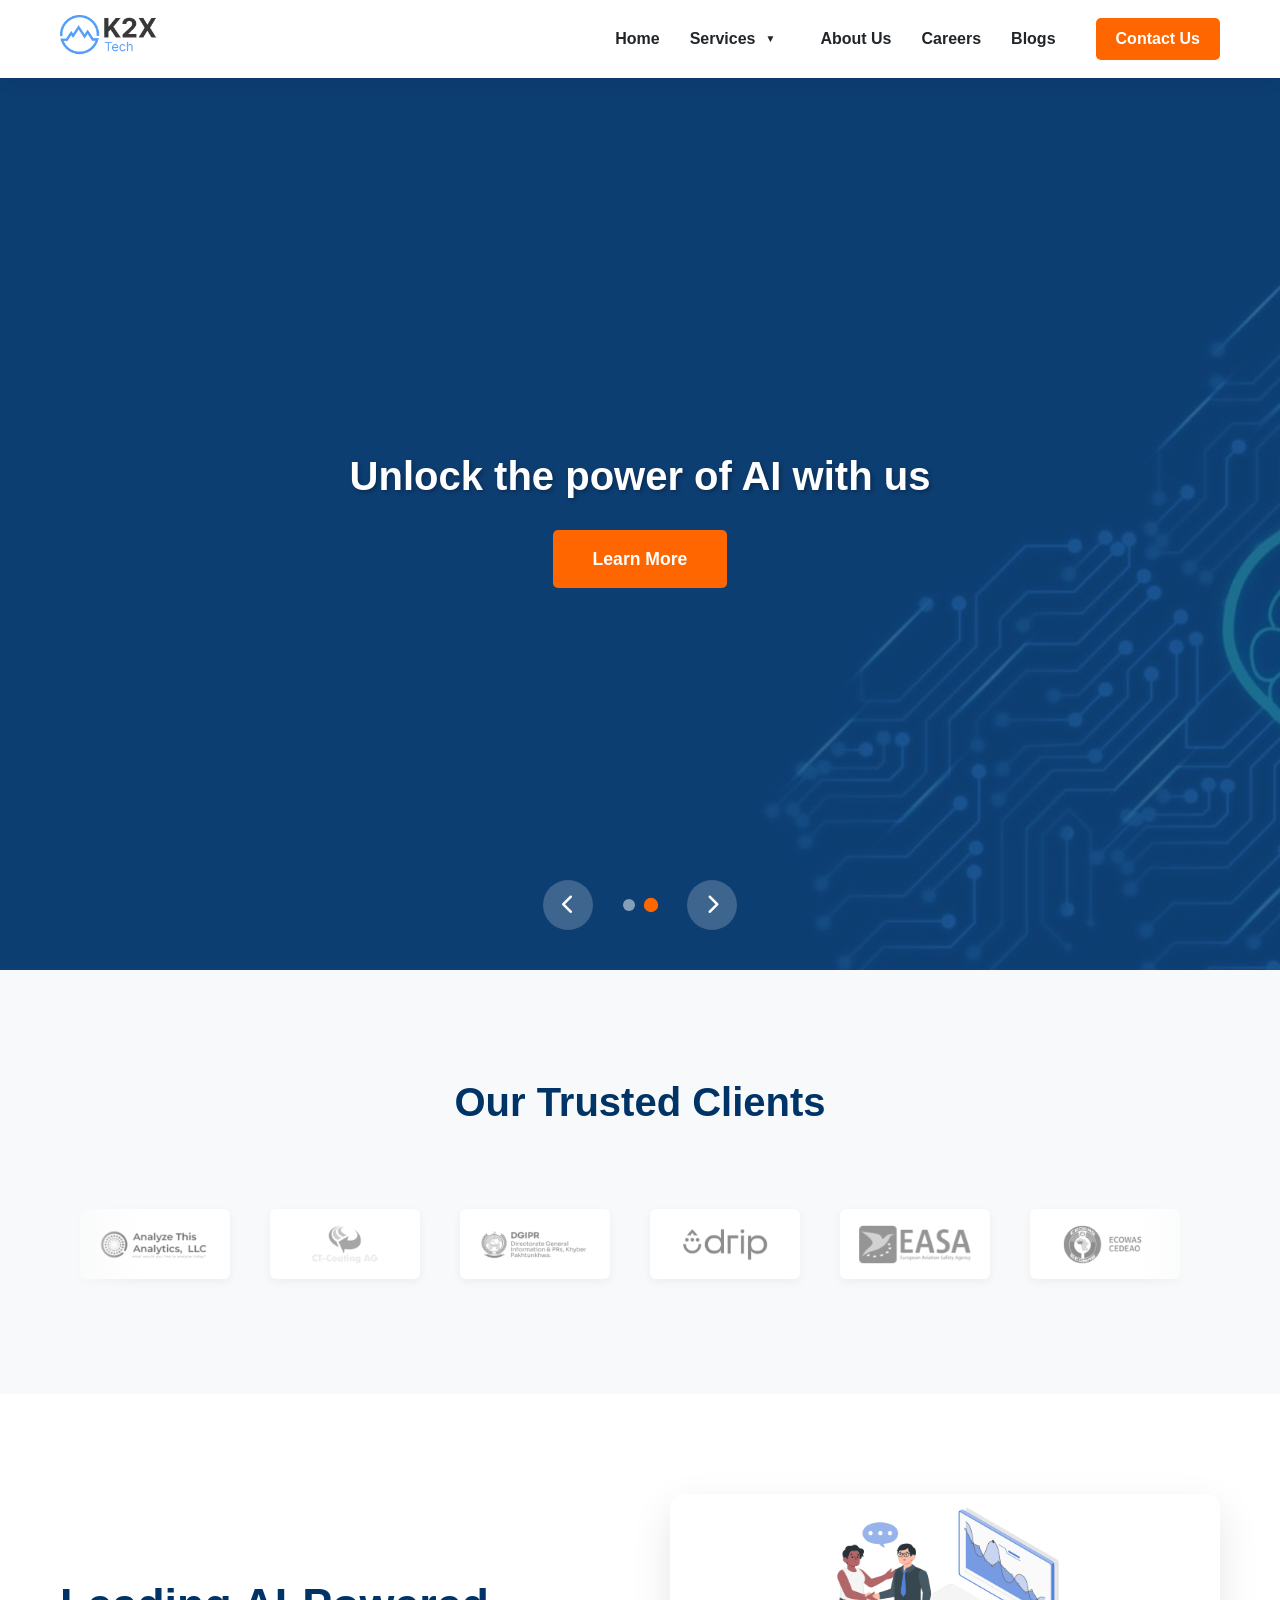
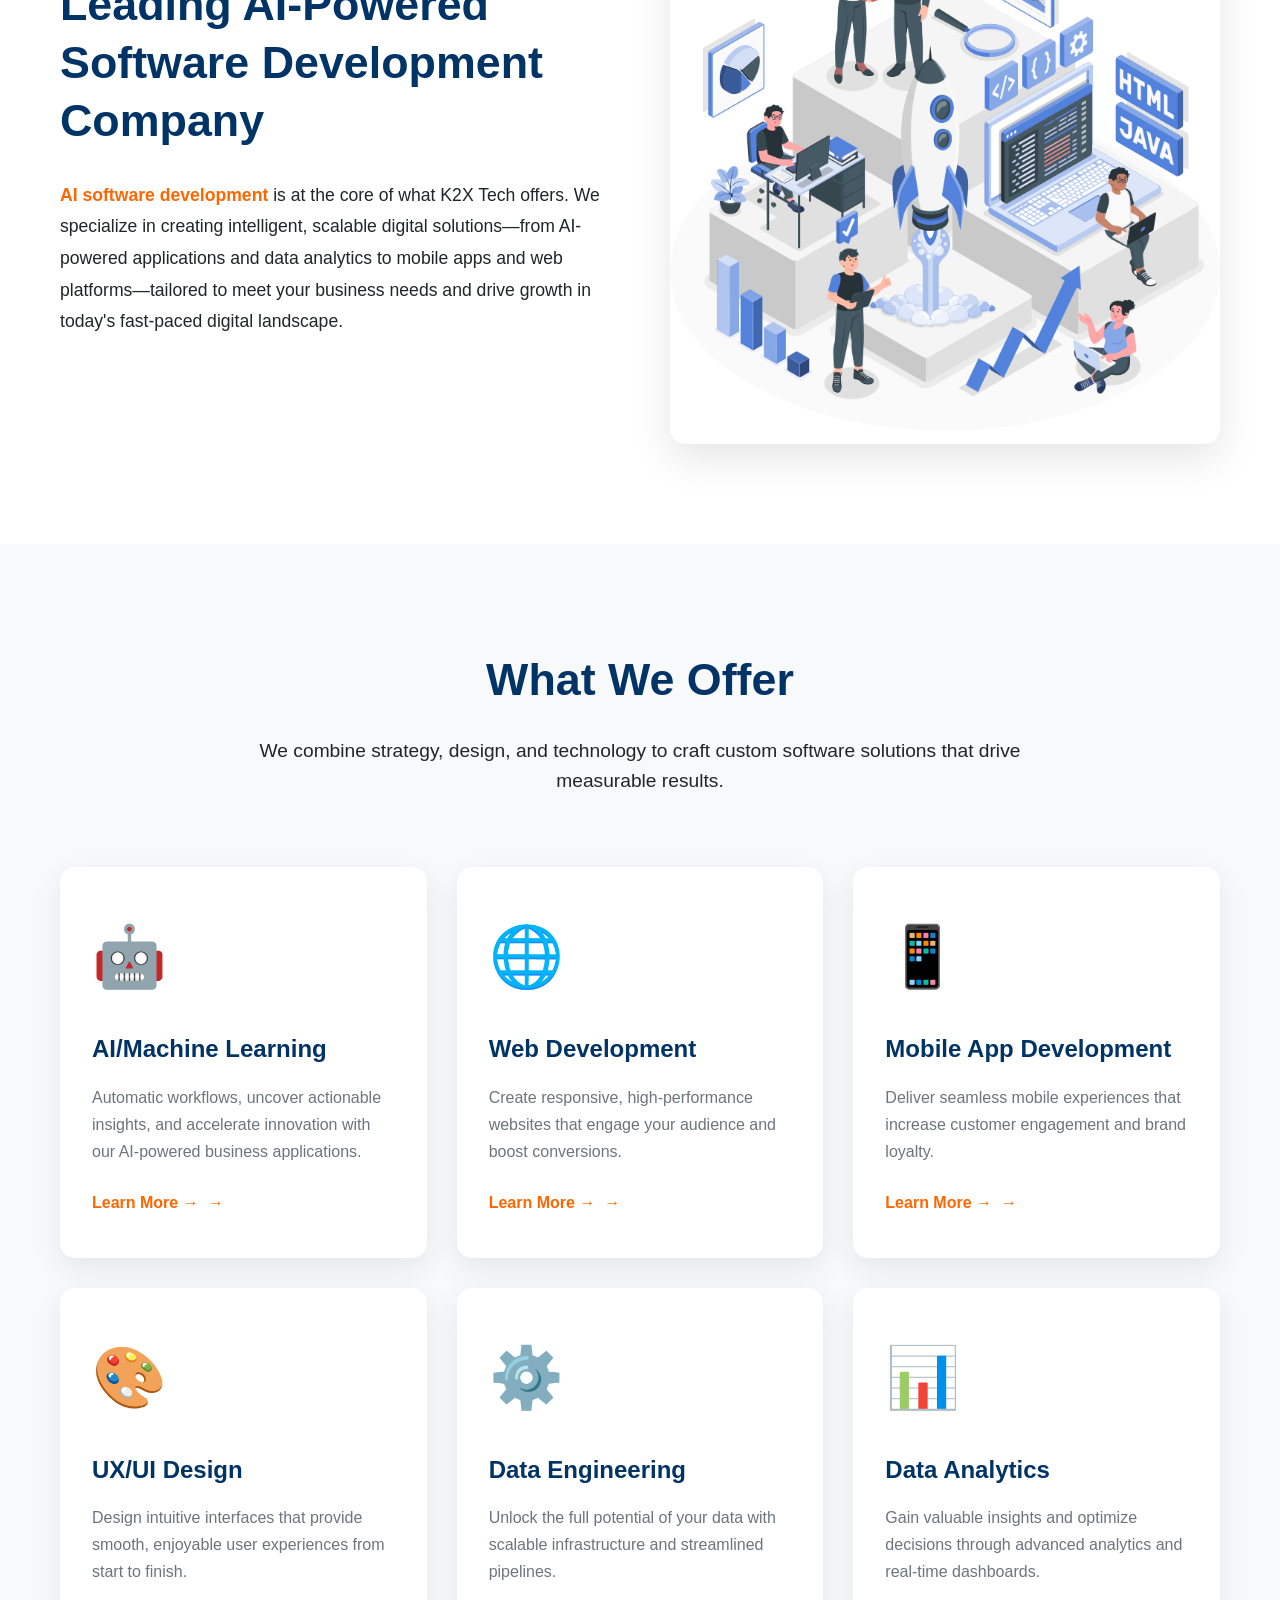
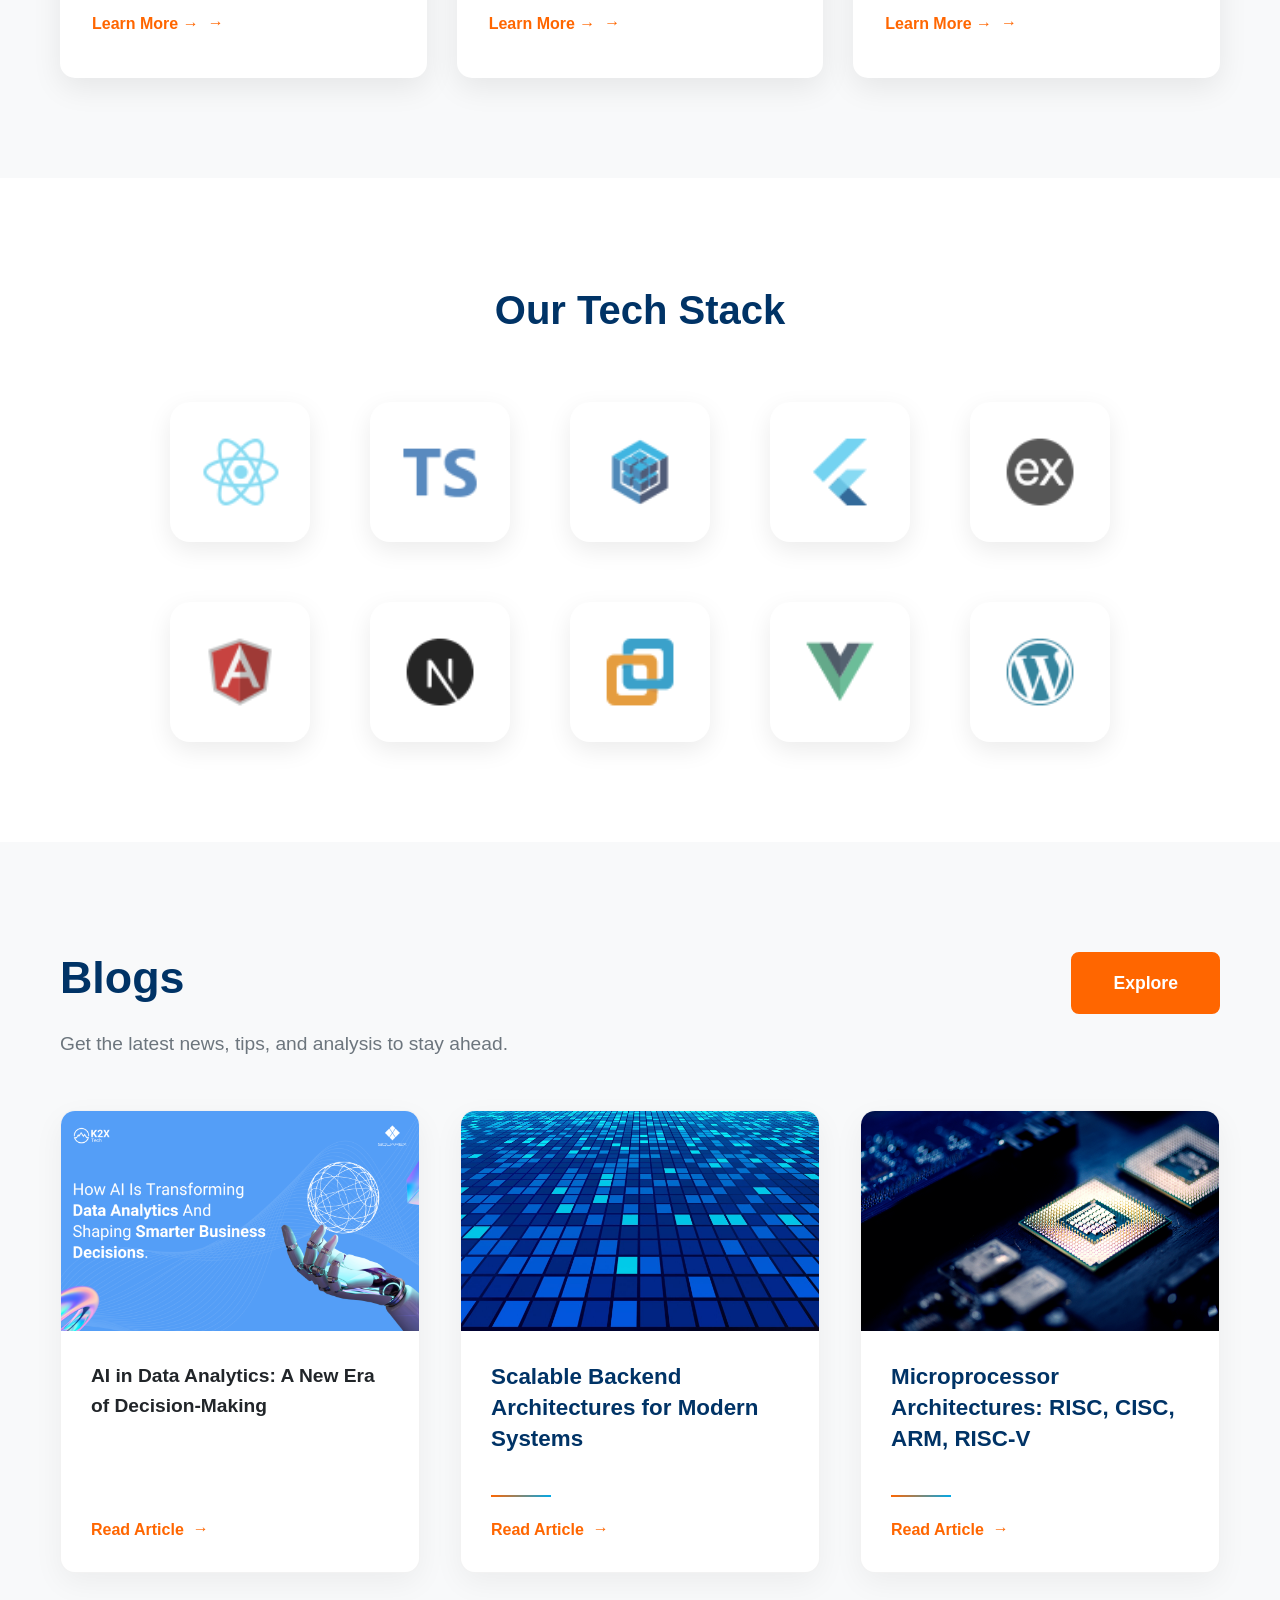
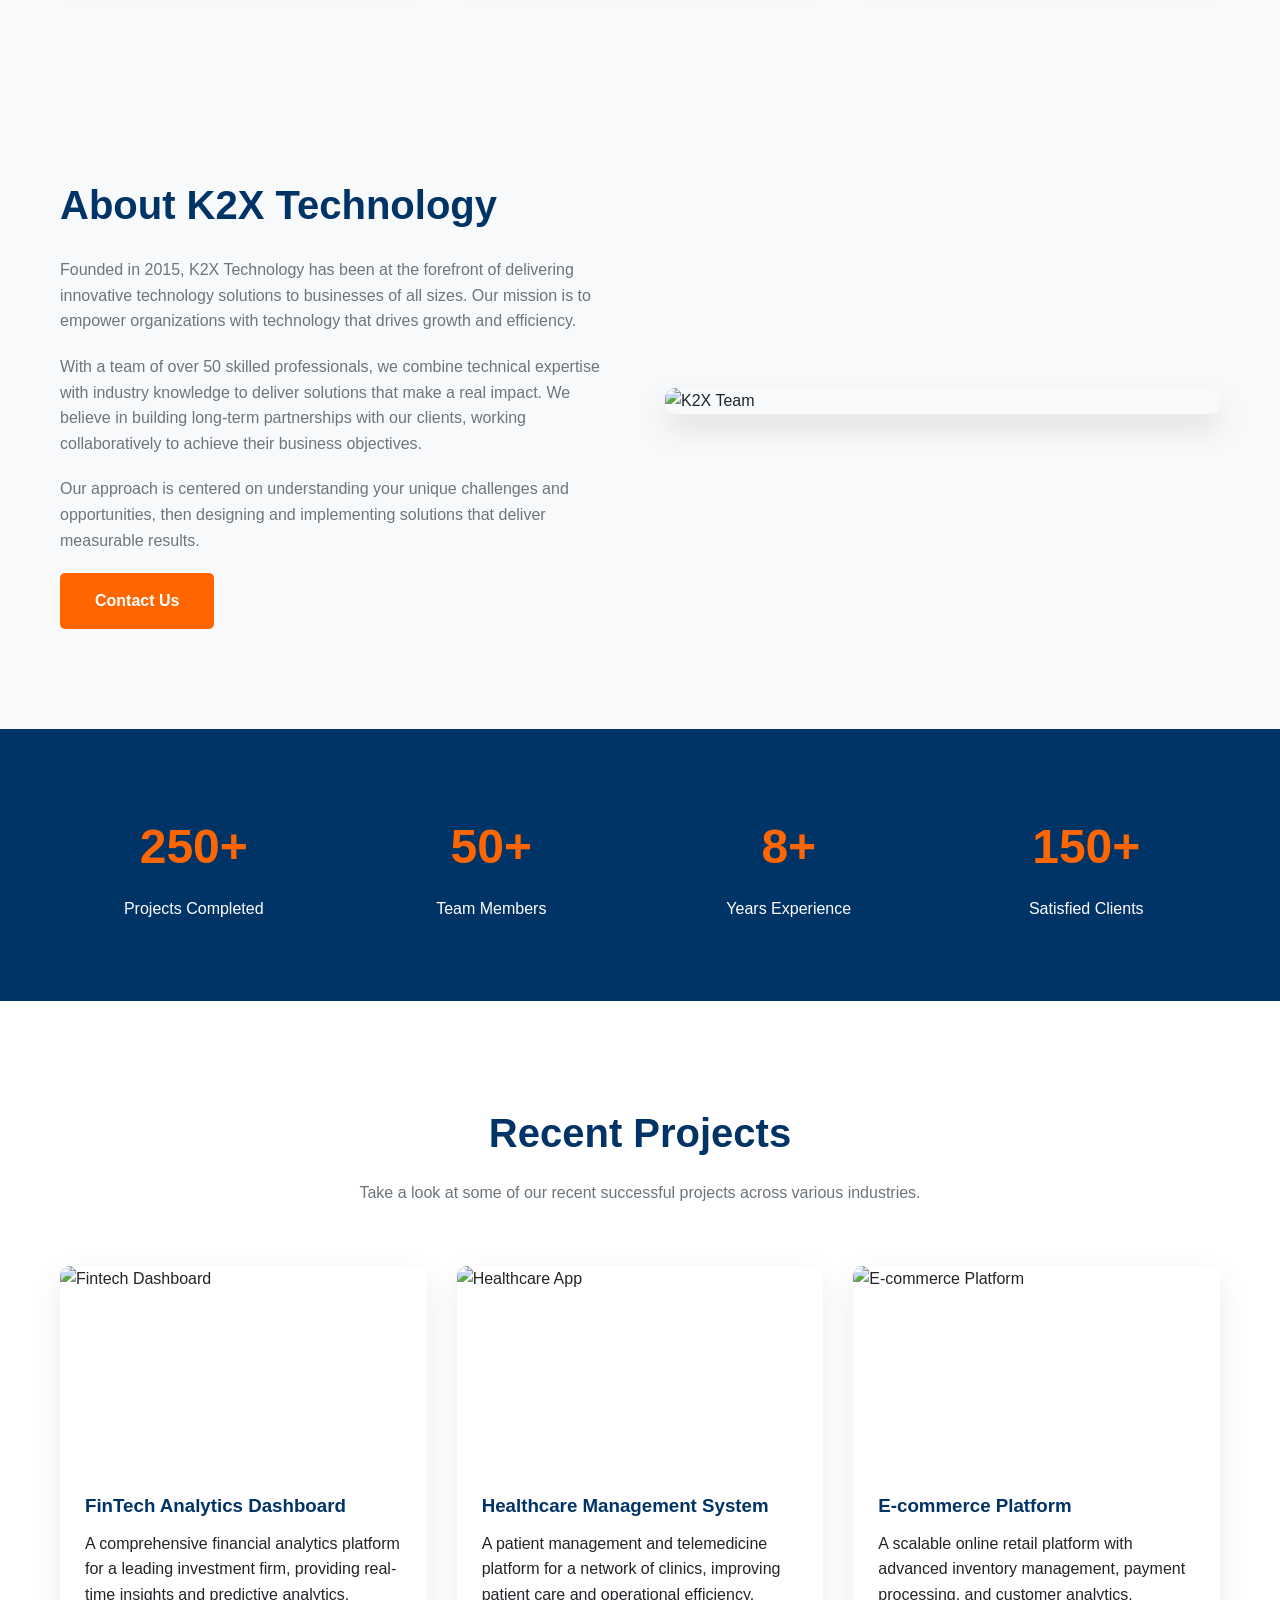
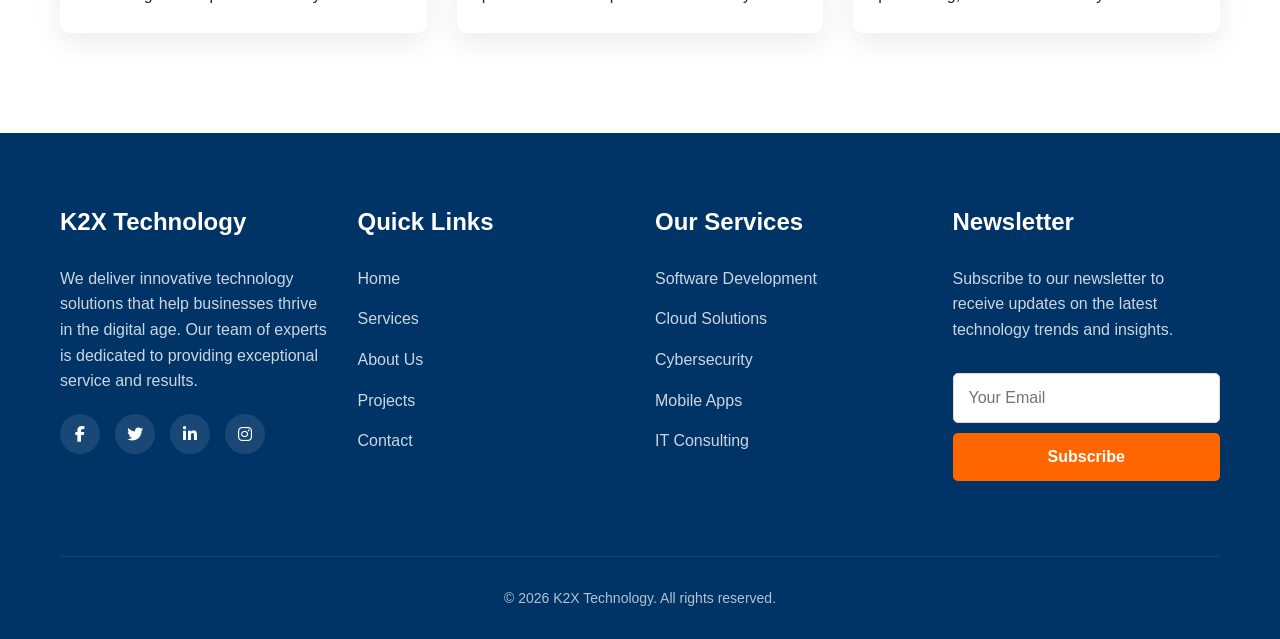
==== commit 3863d1a2: "Fix: correct live link in README, resolve 404 image path in CSS, and update copyright to 2026" ====
--- a/index.html
+++ b/index.html
@@ -13,7 +13,7 @@
     <div class="container header-container">
         <!-- Logo -->
         <a href="#" class="logo">
-            <img src="K2X-logo.png" alt="K2X Tech" class="logo-img">
+            <img src="images/K2X-logo.png" alt="K2X Tech" class="logo-img">
         </a>
         
         <!-- Desktop Navigation -->
@@ -33,7 +33,7 @@
         </li>
                 <li><a href="#about">About Us</a></li>
                 <li><a href="careers.html">Careers</a></li>
-                <li><a href="Blog.html">Blogs</a></li>
+                <li><a href="blog.html">Blogs</a></li>
                 <li><a href="contact.html" class="contact-btn">Contact Us</a></li>
             </ul>
         </nav>
@@ -53,9 +53,9 @@
         <div class="mobile-menu-container">
             <div class="mobile-menu-header">
                 <div class="mobile-logo">
-                    <img src="K2X-logo.png" alt="K2X Tech">
-                </div>
-                <!-- Close button removed - using hamburger transform instead -->
+                    <img src="images/K2X-logo.png" alt="K2X Tech">
+                </div>
+                <!-- Close button -->
             </div>
             <nav class="mobile-nav">
                 <ul>
@@ -76,8 +76,8 @@
         </li>
                     <li><a href="#about">About Us</a></li>
                     <li><a href="careers.html">Careers</a></li>
-                    <li><a href="Blog.html">Blogs</a></li>
-                    <li><a href="#contact" class="mobile-contact-btn">Contact Us</a></li>
+                    <li><a href="blog.html">Blogs</a></li>
+                    <li><a href="contact.html" class="mobile-contact-btn">Contact Us</a></li>
                 </ul>
             </nav>
             <div class="mobile-menu-footer">
@@ -87,7 +87,7 @@
                     <a href="#"><i class="fab fa-linkedin-in"></i></a>
                     <a href="#"><i class="fab fa-instagram"></i></a>
                 </div>
-                <p class="mobile-copyright">© 2023 K2X Technology</p>
+                <p class="mobile-copyright">© 2026 K2X Technology</p>
             </div>
         </div>
     </div>
@@ -103,7 +103,7 @@
                 <a href="contact.html" class="btn">Develop With Us</a>
             </div>
             <div class="slide-image">
-                <img src="slide 1.png" alt="Your product partner for tackling your digital frontier">
+                <img src="images/slide 1.png" alt="Your product partner for tackling your digital frontier">
             </div>
         </div>
     </div>
@@ -113,7 +113,7 @@
         <div class="slide-content full-image">
             <div class="slide-text">
                 <h1>Unlock the power of AI with us</h1>
-                <a href="#services" class="btn">Learn More</a>
+                <a href="submenu.html" class="btn">Learn More</a>
             </div>
         </div>
     </div>
@@ -140,72 +140,72 @@
             <div class="clients-carousel-track">
                 <!-- First set of logos -->
                 <div class="client-logo-item">
-                    <img src="analyze.png" alt="analyze">
-                </div>
-                <div class="client-logo-item">
-                    <img src="ct coating.png" alt="CT coating">
-                </div>
-                <div class="client-logo-item">
-                    <img src="dgispr.png" alt="dgispr">
-                </div>
-                <div class="client-logo-item">
-                    <img src="drip.png" alt="drip">
-                </div>
-                <div class="client-logo-item">
-                    <img src="easa.png" alt="EASA">
-                </div>
-                <div class="client-logo-item">
-                    <img src="ecowas.png" alt="ECOWAS CEDEAO">
-                </div>
-                <div class="client-logo-item">
-                    <img src="fit.png" alt="FIT">
-                </div>
-                <div class="client-logo-item">
-                    <img src="harbor.png" alt="harbor">
-                </div>
-                <div class="client-logo-item">
-                    <img src="indiscan.png" alt="indiscan">
-                </div>
-                <div class="client-logo-item">
-                    <img src="it board.png" alt="IT Board">
-                </div>
-                <div class="client-logo-item">
-                    <img src="ntu.png" alt="NTU">
+                    <img src="images/analyze.png" alt="analyze">
+                </div>
+                <div class="client-logo-item">
+                    <img src="images/ct coating.png" alt="CT coating">
+                </div>
+                <div class="client-logo-item">
+                    <img src="images/dgispr.png" alt="dgispr">
+                </div>
+                <div class="client-logo-item">
+                    <img src="images/drip.png" alt="drip">
+                </div>
+                <div class="client-logo-item">
+                    <img src="images/easa.png" alt="EASA">
+                </div>
+                <div class="client-logo-item">
+                    <img src="images/ecowas.png" alt="ECOWAS CEDEAO">
+                </div>
+                <div class="client-logo-item">
+                    <img src="images/fit.png" alt="FIT">
+                </div>
+                <div class="client-logo-item">
+                    <img src="images/harbor.png" alt="harbor">
+                </div>
+                <div class="client-logo-item">
+                    <img src="images/indiscan.png" alt="indiscan">
+                </div>
+                <div class="client-logo-item">
+                    <img src="images/it board.png" alt="IT Board">
+                </div>
+                <div class="client-logo-item">
+                    <img src="images/ntu.png" alt="NTU">
                 </div>
                 
                 <!-- Duplicate set for seamless loop -->
                 <div class="client-logo-item">
-                    <img src="analyze.png" alt="analyze">
-                </div>
-                <div class="client-logo-item">
-                    <img src="ct coating.png" alt="CT coating">
-                </div>
-                <div class="client-logo-item">
-                    <img src="dgispr.png" alt="dgispr">
-                </div>
-                <div class="client-logo-item">
-                    <img src="drip.png" alt="drip">
-                </div>
-                <div class="client-logo-item">
-                    <img src="easa.png" alt="EASA">
-                </div>
-                <div class="client-logo-item">
-                    <img src="ecowas.png" alt="ECOWAS CEDEAO">
-                </div>
-                <div class="client-logo-item">
-                    <img src="fit.png" alt="FIT">
-                </div>
-                <div class="client-logo-item">
-                    <img src="harbor.png" alt="harbor">
-                </div>
-                <div class="client-logo-item">
-                    <img src="indiscan.png" alt="indiscan">
-                </div>
-                <div class="client-logo-item">
-                    <img src="it board.png" alt="IT Board">
-                </div>
-                <div class="client-logo-item">
-                    <img src="ntu.png" alt="NTU">
+                    <img src="images/analyze.png" alt="analyze">
+                </div>
+                <div class="client-logo-item">
+                    <img src="images/ct coating.png" alt="CT coating">
+                </div>
+                <div class="client-logo-item">
+                    <img src="images/dgispr.png" alt="dgispr">
+                </div>
+                <div class="client-logo-item">
+                    <img src="images/drip.png" alt="drip">
+                </div>
+                <div class="client-logo-item">
+                    <img src="images/easa.png" alt="EASA">
+                </div>
+                <div class="client-logo-item">
+                    <img src="images/ecowas.png" alt="ECOWAS CEDEAO">
+                </div>
+                <div class="client-logo-item">
+                    <img src="images/fit.png" alt="FIT">
+                </div>
+                <div class="client-logo-item">
+                    <img src="images/harbor.png" alt="harbor">
+                </div>
+                <div class="client-logo-item">
+                    <img src="images/indiscan.png" alt="indiscan">
+                </div>
+                <div class="client-logo-item">
+                    <img src="images/it board.png" alt="IT Board">
+                </div>
+                <div class="client-logo-item">
+                    <img src="images/ntu.png" alt="NTU">
                 </div>
             </div>
         </div>
@@ -219,7 +219,7 @@
                 <p><strong>AI software development</strong> is at the core of what K2X Tech offers. We specialize in creating intelligent, scalable digital solutions—from AI-powered applications and data analytics to mobile apps and web platforms—tailored to meet your business needs and drive growth in today's fast-paced digital landscape.</p>
             </div>
             <div class="ai-image">
-                <img src="leading ai power.png" alt="AI Software Development">
+                <img src="images/leading ai power.png" alt="AI Software Development">
             </div>
         </div>
     </div>
@@ -294,39 +294,39 @@
             <!-- Row 1 -->
             <div class="tech-logo-row">
                 <div class="tech-logo-item">
-                    <img src="React-Native.png" alt="React">
-                </div>
-                <div class="tech-logo-item">
-                    <img src="TypeScript.png" alt="TypeScript">
-                </div>
-                <div class="tech-logo-item">
-                    <img src="sequilized.png" alt="sequilized">
-                </div>
-                <div class="tech-logo-item">
-                    <img src="UX-Design-for-Mobilepp-Development-3.png" alt="Figma">
+                    <img src="images/React-Native.png" alt="React">
+                </div>
+                <div class="tech-logo-item">
+                    <img src="images/TypeScript.png" alt="TypeScript">
+                </div>
+                <div class="tech-logo-item">
+                    <img src="images/sequilized.png" alt="sequilized">
+                </div>
+                <div class="tech-logo-item">
+                    <img src="images/UX-Design-for-Mobilepp-Development-3.png" alt="Figma">
                 </div>
                  <div class="tech-logo-row">
                 <div class="tech-logo-item">
-                    <img src="UX-Design-for-Mobilepp-Development-2.png" alt="Adobe XD">
+                    <img src="images/UX-Design-for-Mobilepp-Development-2.png" alt="Adobe XD">
                 </div>
             </div>
             
             <!-- Row 2 -->
             <div class="tech-logo-row">
                 <div class="tech-logo-item">
-                    <img src="UX-Design-for-Mobilepp-Development-1.png" alt="Sketch">
-                </div>
-                <div class="tech-logo-item">
-                    <img src="UX-Design-for-Mobilepp-Development.png" alt="Next">
-                </div>
-                <div class="tech-logo-item">
-                    <img src="VMware.png" alt="VMware">
-                </div>
-                <div class="tech-logo-item">
-                    <img src="UX-Design-for-Mobilepp-Development-4.png" alt="InVision">
-                </div>
-                <div class="tech-logo-item">
-                    <img src="Wordpress.png" alt="WordPress">
+                    <img src="images/UX-Design-for-Mobilepp-Development-1.png" alt="Sketch">
+                </div>
+                <div class="tech-logo-item">
+                    <img src="images/UX-Design-for-Mobilepp-Development.png" alt="Next">
+                </div>
+                <div class="tech-logo-item">
+                    <img src="images/VMware.png" alt="VMware">
+                </div>
+                <div class="tech-logo-item">
+                    <img src="images/UX-Design-for-Mobilepp-Development-4.png" alt="InVision">
+                </div>
+                <div class="tech-logo-item">
+                    <img src="images/Wordpress.png" alt="WordPress">
                 </div>
             </div>
     </div>
@@ -340,7 +340,7 @@
                 <h2>Blogs</h2>
                 <p>Get the latest news, tips, and analysis to stay ahead.</p>
             </div>
-            <a href="Blog.html" class="explore-btn">Explore</a>
+            <a href="blog.html" class="explore-btn">Explore</a>
         </div>
         
         <!-- Blog Cards with Images -->
@@ -348,7 +348,7 @@
             <!-- Blog Card 1 -->
             <div class="blog-card-with-image">
                 <div class="blog-card-image">
-                    <img src="pic1.png" alt="AI Transforming Data Analytics">
+                    <img src="images/pic1.png" alt="AI Transforming Data Analytics">
                 </div>
                 <div class="blog-card-content">
                     
@@ -362,7 +362,7 @@
             <!-- Blog Card 2 -->
             <div class="blog-card-with-image">
                 <div class="blog-card-image">
-                    <img src="pic2.jpg" alt="Scalable Backend Architectures">
+                    <img src="images/pic2.jpg" alt="Scalable Backend Architectures">
                 </div>
                 <div class="blog-card-content">
                     <h3 class="blog-card-title">Scalable Backend Architectures for Modern Systems</h3>
@@ -376,7 +376,7 @@
             <!-- Blog Card 3 -->
             <div class="blog-card-with-image">
                 <div class="blog-card-image">
-                    <img src="pic3.png" alt="TypeScript Development">
+                    <img src="images/pic3.png" alt="TypeScript Development">
                 </div>
                 <div class="blog-card-content">
                     <h3 class="blog-card-title">Microprocessor Architectures: RISC, CISC, ARM, RISC-V</h3>
@@ -516,7 +516,7 @@
                 </div>
             </div>
             <div class="copyright">
-                <p>&copy; 2023 K2X Technology. All rights reserved.</p>
+                <p>&copy; 2026 K2X Technology. All rights reserved.</p>
             </div>
         </div>
     </footer>
--- a/style.css
+++ b/style.css
@@ -551,7 +551,7 @@
 
 /* Slide 2 - Full Background Image */
 #slide2 {
-    background: linear-gradient(rgba(0, 51, 102, 0.7), rgba(0, 51, 102, 0.7)), url('slide\ 2.jpg');
+    background: linear-gradient(rgba(0, 51, 102, 0.7), rgba(0, 51, 102, 0.7)), url('images/slide\ 2.jpg');
     background-size: cover;
     background-position: center;
     background-repeat: no-repeat;
